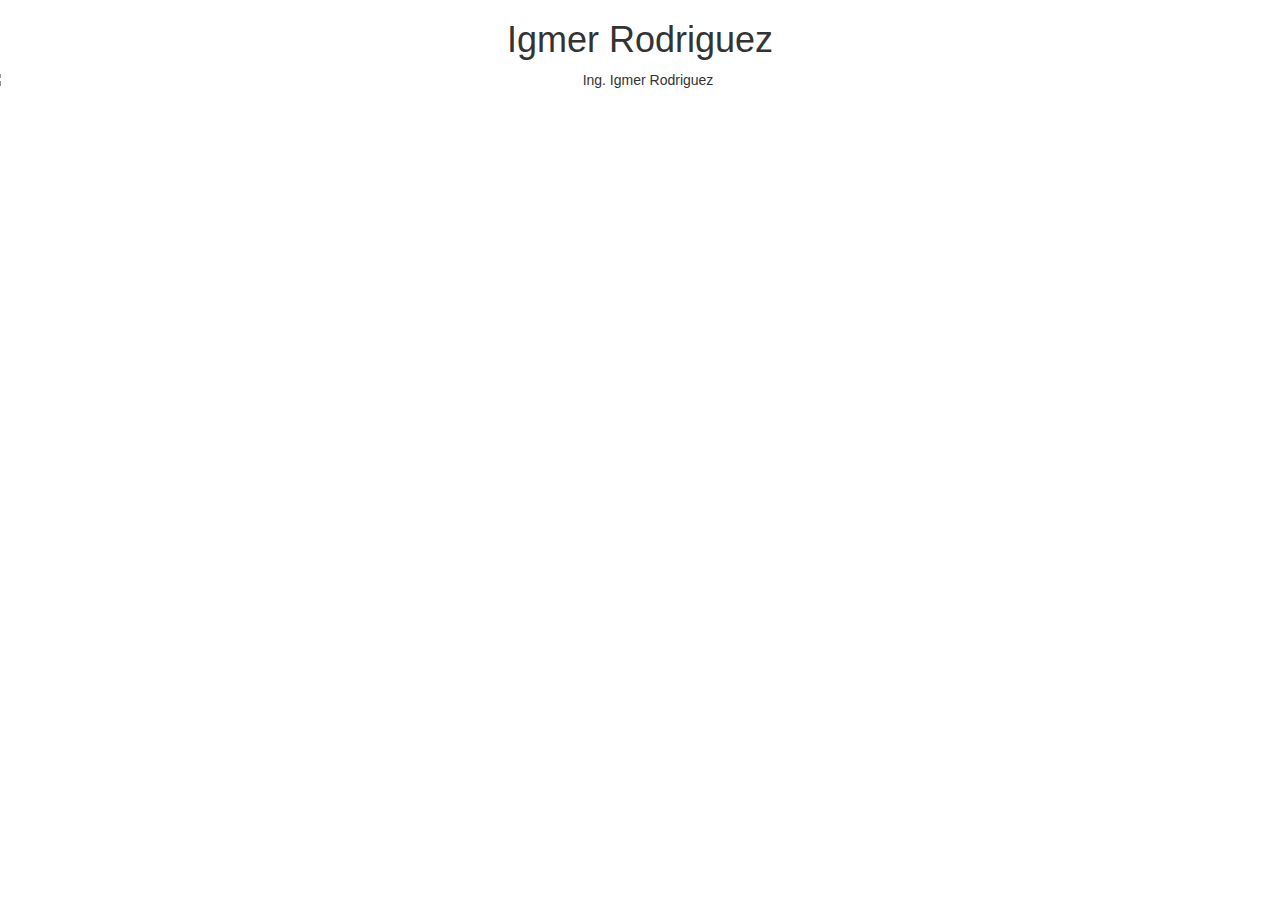
==== index.html @ 62645131 "primer commit pagina personal" ====
<!DOCTYPE html>
<html lang="en">
<head>
    <meta charset="UTF-8">
    <meta name="viewport" content="width=device-width, initial-scale=1.0">
    <meta http-equiv="X-UA-Compatible" content="ie=edge">
    <title>Igmer Rodriguez</title>
    <!-- Latest compiled and minified CSS -->
<link rel="stylesheet" href="https://maxcdn.bootstrapcdn.com/bootstrap/3.3.7/css/bootstrap.min.css" integrity="sha384-BVYiiSIFeK1dGmJRAkycuHAHRg32OmUcww7on3RYdg4Va+PmSTsz/K68vbdEjh4u" crossorigin="anonymous">

<!-- Optional theme -->
<link rel="stylesheet" href="https://maxcdn.bootstrapcdn.com/bootstrap/3.3.7/css/bootstrap-theme.min.css" integrity="sha384-rHyoN1iRsVXV4nD0JutlnGaslCJuC7uwjduW9SVrLvRYooPp2bWYgmgJQIXwl/Sp" crossorigin="anonymous">
    </head>
<body>
    <div class="row" style="text-align: center;">
            <h1>Igmer Rodriguez</h1>
    </div>
    <div class="row" style="text-align: center;">
        <img src="./perfil.png" alt="Ing. Igmer Rodriguez" class="img-responsive">
    </div>
    
</body>
</html>
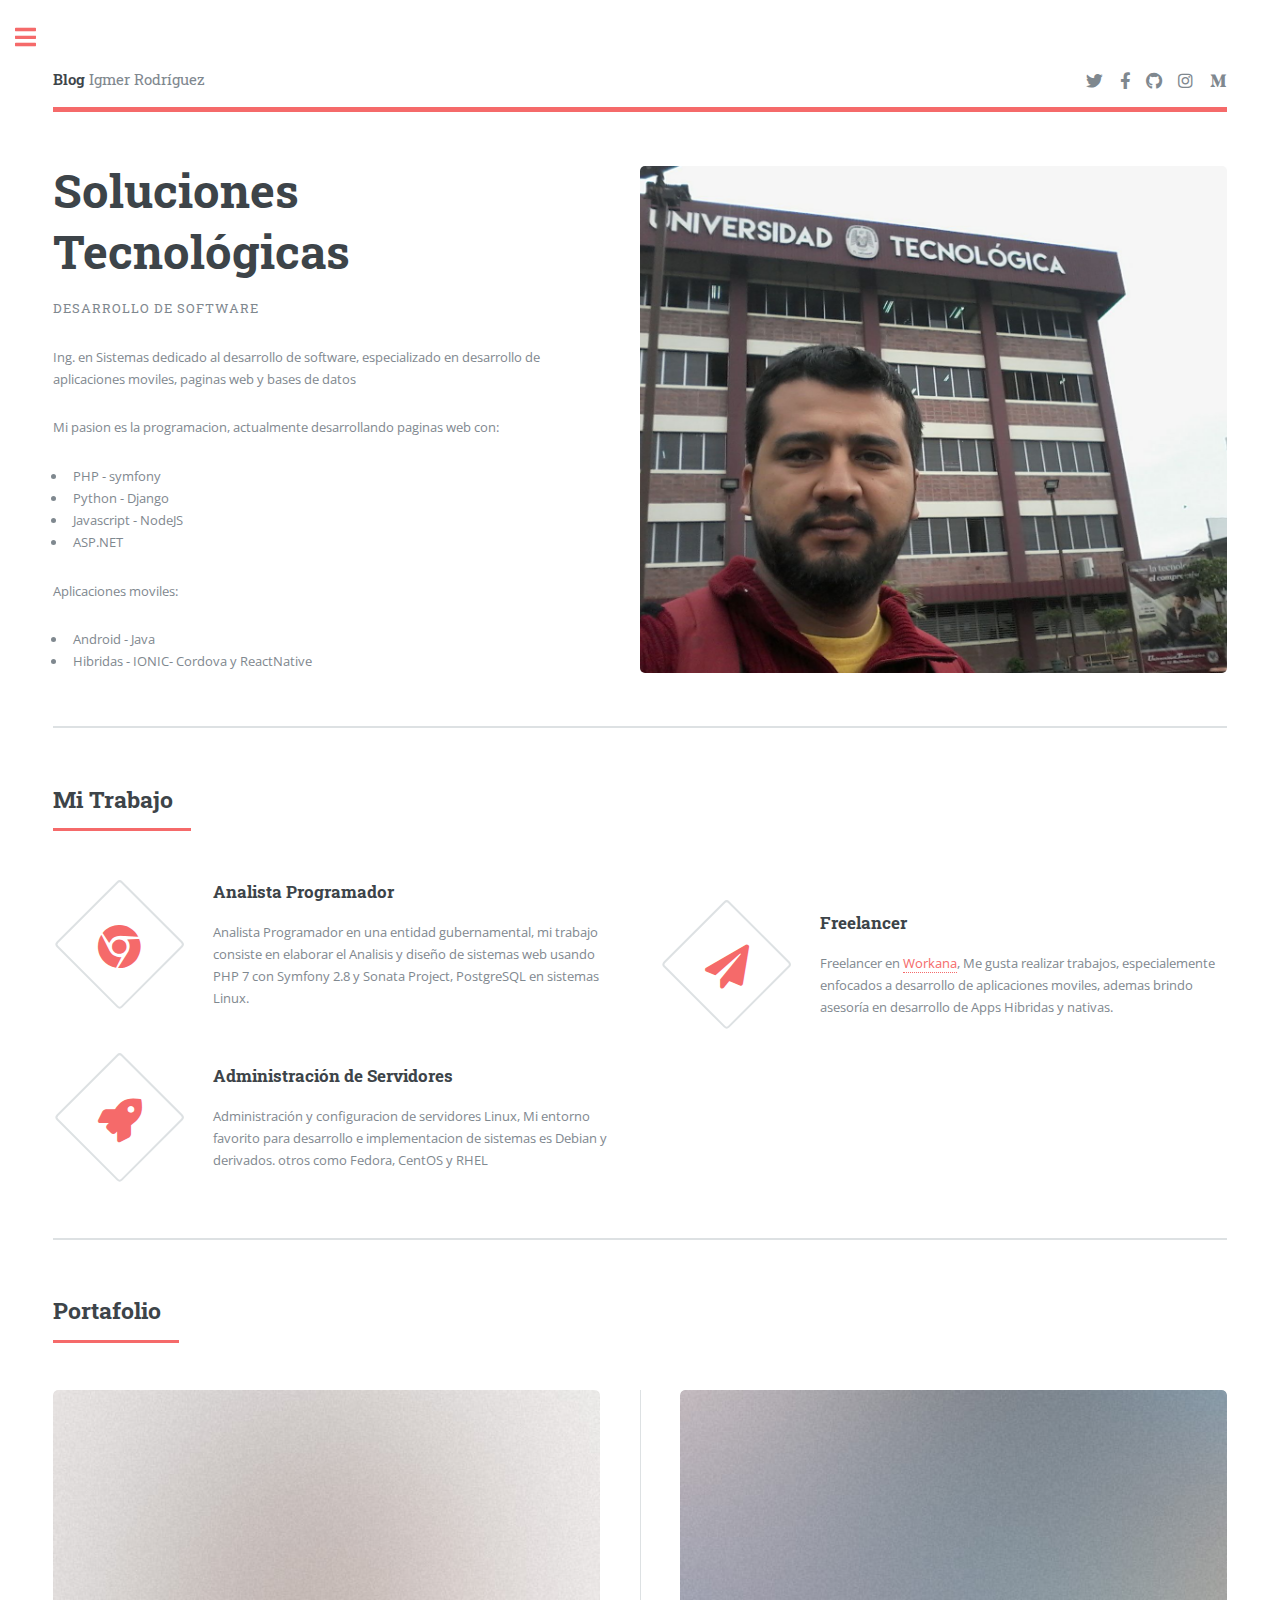
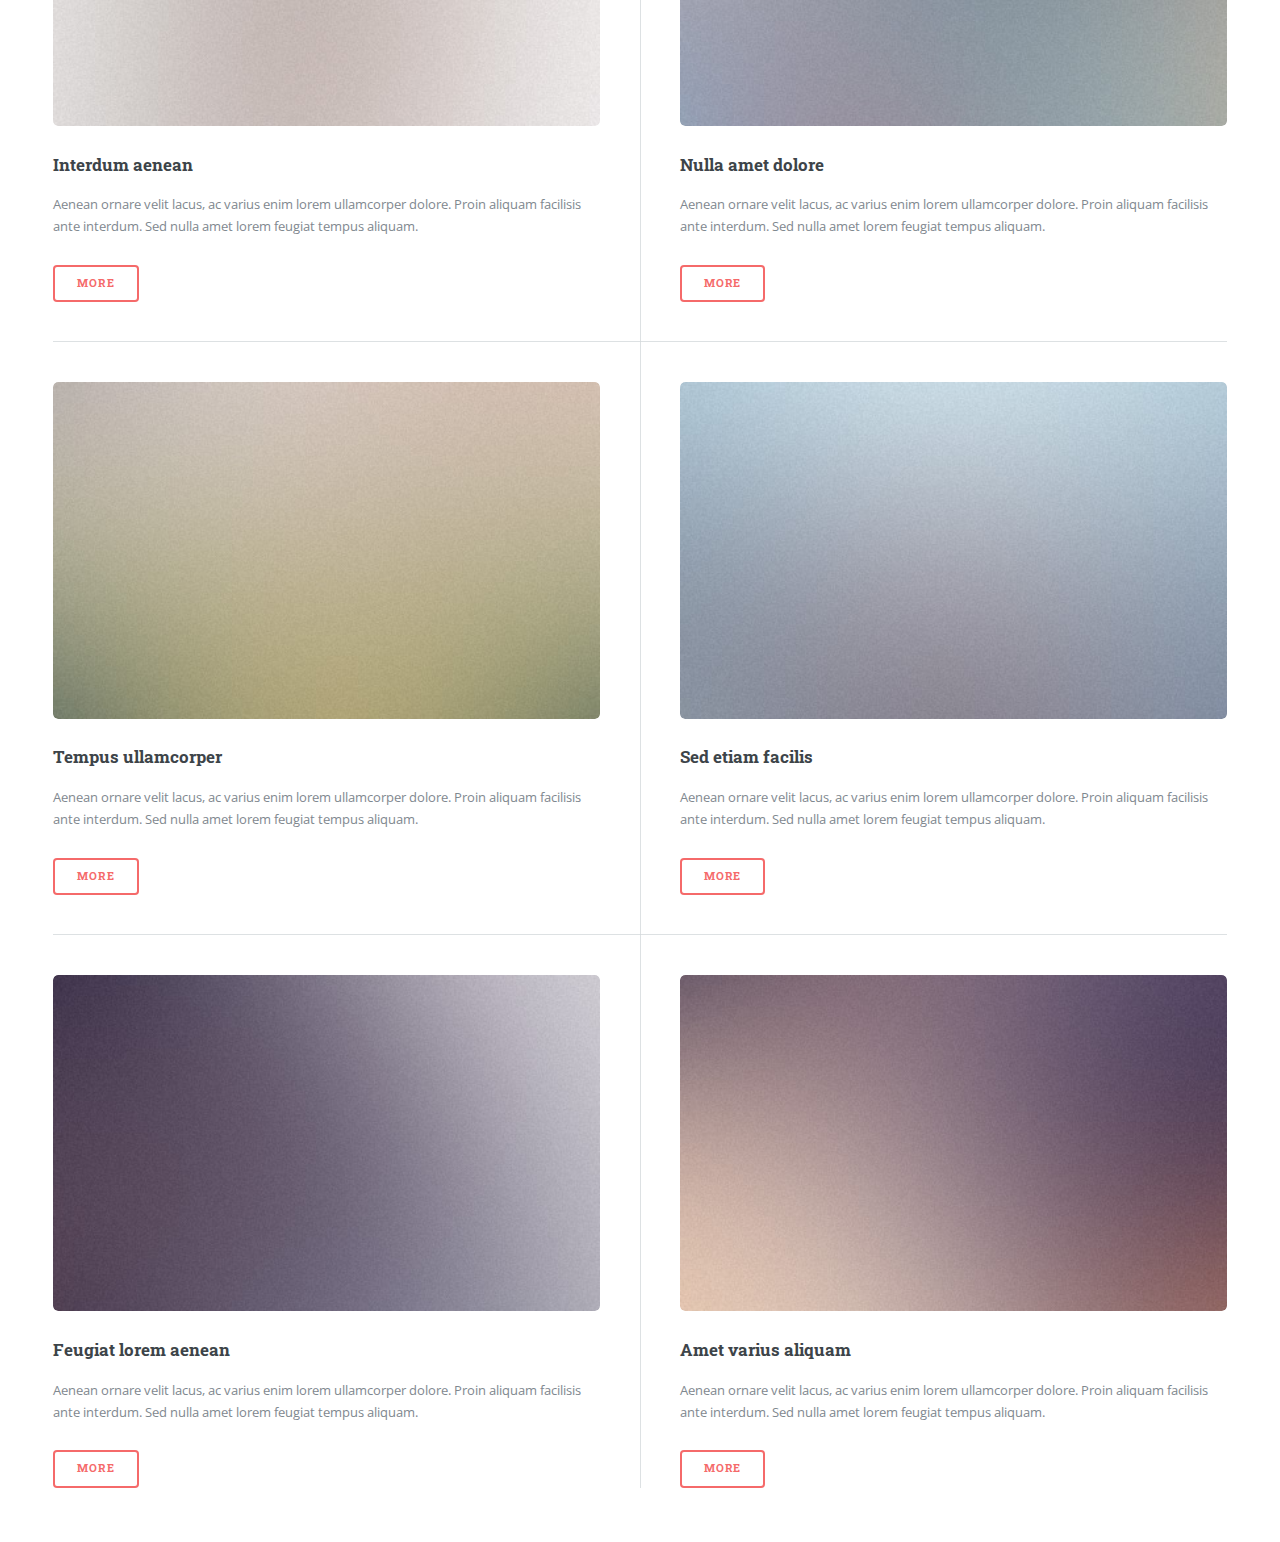
==== commit 76ce1f96: "se intrega plantilla" ====
--- a/index.html
+++ b/index.html
@@ -1,23 +1,259 @@
-<!DOCTYPE html>
-<html lang="en">
-<head>
-    <meta charset="UTF-8">
-    <meta name="viewport" content="width=device-width, initial-scale=1.0">
-    <meta http-equiv="X-UA-Compatible" content="ie=edge">
-    <title>Igmer Rodriguez</title>
-    <!-- Latest compiled and minified CSS -->
-<link rel="stylesheet" href="https://maxcdn.bootstrapcdn.com/bootstrap/3.3.7/css/bootstrap.min.css" integrity="sha384-BVYiiSIFeK1dGmJRAkycuHAHRg32OmUcww7on3RYdg4Va+PmSTsz/K68vbdEjh4u" crossorigin="anonymous">
-
-<!-- Optional theme -->
-<link rel="stylesheet" href="https://maxcdn.bootstrapcdn.com/bootstrap/3.3.7/css/bootstrap-theme.min.css" integrity="sha384-rHyoN1iRsVXV4nD0JutlnGaslCJuC7uwjduW9SVrLvRYooPp2bWYgmgJQIXwl/Sp" crossorigin="anonymous">
-    </head>
-<body>
-    <div class="row" style="text-align: center;">
-            <h1>Igmer Rodriguez</h1>
-    </div>
-    <div class="row" style="text-align: center;">
-        <img src="./perfil.png" alt="Ing. Igmer Rodriguez" class="img-responsive">
-    </div>
-    
-</body>
+<!DOCTYPE HTML>
+<!--
+	Editorial by HTML5 UP
+	html5up.net | @ajlkn
+	Free for personal and commercial use under the CCA 3.0 license (html5up.net/license)
+-->
+<html>
+	<head>
+		<title>Igmer Rodríguez</title>
+		<meta charset="utf-8" />
+		<meta name="viewport" content="width=device-width, initial-scale=1, user-scalable=no" />
+		<link rel="stylesheet" href="assets/css/main.css" />
+	</head>
+	<body class="is-preload">
+
+		<!-- Wrapper -->
+			<div id="wrapper">
+
+				<!-- Main -->
+					<div id="main">
+						<div class="inner">
+
+							<!-- Header -->
+								<header id="header">
+									<a href="index.html" class="logo"><strong>Blog</strong> Igmer Rodríguez</a>
+									<ul class="icons">
+										<li><a href="https://twitter.com/Igmerdz" class="icon brands fa-twitter"><span class="label">Twitter</span></a></li>
+										<li><a href="https://www.facebook.com/IgmerRodriguez" class="icon brands fa-facebook-f"><span class="label">Facebook</span></a></li>
+										<li><a href="https://github.com/igmer" class="icon brands fa-github"><span class="label">GitHub</span></a></li>
+										<li><a href="https://www.instagram.com/igmerdz/" class="icon brands fa-instagram"><span class="label">Instagram</span></a></li>
+										<li><a href="#" class="icon brands fa-medium-m"><span class="label">Medium</span></a></li>
+									</ul>
+								</header>
+
+							<!-- Banner -->
+								<section id="banner">
+									<div class="content">
+										<header>
+											<h1>Soluciones <br />
+											Tecnológicas</h1>
+											<p>Desarrollo de Software</p>
+										</header>
+										<p>Ing. en Sistemas dedicado al desarrollo de software, especializado en desarrollo de aplicaciones moviles, paginas web y bases de datos</p>
+										<p>	Mi pasion es la programacion, actualmente desarrollando paginas web con:
+											<ul>
+												<li>PHP - symfony</li>
+												<li>Python - Django</li>
+												<li>Javascript - NodeJS</li>
+												<li>ASP.NET</li>
+											</ul> </p>
+										<p>Aplicaciones moviles: 
+											<ul>
+												<li>
+														Android - Java
+												</li>
+												<li>Hibridas - IONIC- Cordova y ReactNative</li>
+											</ul></p>
+										<!-- <ul class="actions">
+											<li><a href="#" class="button big">Learn More</a></li>
+										</ul> -->
+									</div>
+									<span class="image object">
+										<img src="images/perfil.png" alt="" />
+									</span>
+								</section>
+
+							<!-- Section -->
+								<section>
+									<header class="major">
+										<h2>Mi Trabajo</h2>
+									</header>
+									<div class="features">
+										<article>
+											<span class="icon brands fa-chrome"></span>
+											<div class="content">
+												<h3>Analista Programador</h3>
+												<p>Analista Programador en una entidad gubernamental, mi trabajo consiste en elaborar el Analisis y diseño de sistemas web usando PHP 7 con Symfony 2.8 y Sonata Project, PostgreSQL en sistemas Linux.</p>
+											</div>
+										</article>
+										<article>
+											<span class="icon solid fa-paper-plane"></span>
+											<div class="content">
+												<h3>Freelancer</h3>
+												<p>Freelancer en <a href="https://www.workana.com/freelancer/78d7a0b74d5ab71cbc68ccbf6c3dd04f?ref=user_dropdown">Workana</a>, Me gusta realizar trabajos,  especialemente enfocados a desarrollo de aplicaciones moviles, ademas brindo asesoría en desarrollo de Apps Hibridas y nativas. </p>
+											</div>
+										</article>
+										<article>
+											<span class="icon solid fa-rocket"></span>
+											<div class="content">
+												<h3>Administración de Servidores</h3>
+												<p>Administración y configuracion de servidores Linux, Mi entorno favorito para desarrollo e implementacion de sistemas es Debian y derivados. otros como Fedora, CentOS y RHEL</p>
+											</div>
+										</article>
+										
+									</div>
+								</section>
+
+							<!-- Section -->
+								<section>
+									<header class="major">
+										<h2>Portafolio</h2>
+									</header>
+									<div class="posts">
+										<article>
+											<a href="#" class="image"><img src="images/pic01.jpg" alt="" /></a>
+											<h3>Interdum aenean</h3>
+											<p>Aenean ornare velit lacus, ac varius enim lorem ullamcorper dolore. Proin aliquam facilisis ante interdum. Sed nulla amet lorem feugiat tempus aliquam.</p>
+											<ul class="actions">
+												<li><a href="#" class="button">More</a></li>
+											</ul>
+										</article>
+										<article>
+											<a href="#" class="image"><img src="images/pic02.jpg" alt="" /></a>
+											<h3>Nulla amet dolore</h3>
+											<p>Aenean ornare velit lacus, ac varius enim lorem ullamcorper dolore. Proin aliquam facilisis ante interdum. Sed nulla amet lorem feugiat tempus aliquam.</p>
+											<ul class="actions">
+												<li><a href="#" class="button">More</a></li>
+											</ul>
+										</article>
+										<article>
+											<a href="#" class="image"><img src="images/pic03.jpg" alt="" /></a>
+											<h3>Tempus ullamcorper</h3>
+											<p>Aenean ornare velit lacus, ac varius enim lorem ullamcorper dolore. Proin aliquam facilisis ante interdum. Sed nulla amet lorem feugiat tempus aliquam.</p>
+											<ul class="actions">
+												<li><a href="#" class="button">More</a></li>
+											</ul>
+										</article>
+										<article>
+											<a href="#" class="image"><img src="images/pic04.jpg" alt="" /></a>
+											<h3>Sed etiam facilis</h3>
+											<p>Aenean ornare velit lacus, ac varius enim lorem ullamcorper dolore. Proin aliquam facilisis ante interdum. Sed nulla amet lorem feugiat tempus aliquam.</p>
+											<ul class="actions">
+												<li><a href="#" class="button">More</a></li>
+											</ul>
+										</article>
+										<article>
+											<a href="#" class="image"><img src="images/pic05.jpg" alt="" /></a>
+											<h3>Feugiat lorem aenean</h3>
+											<p>Aenean ornare velit lacus, ac varius enim lorem ullamcorper dolore. Proin aliquam facilisis ante interdum. Sed nulla amet lorem feugiat tempus aliquam.</p>
+											<ul class="actions">
+												<li><a href="#" class="button">More</a></li>
+											</ul>
+										</article>
+										<article>
+											<a href="#" class="image"><img src="images/pic06.jpg" alt="" /></a>
+											<h3>Amet varius aliquam</h3>
+											<p>Aenean ornare velit lacus, ac varius enim lorem ullamcorper dolore. Proin aliquam facilisis ante interdum. Sed nulla amet lorem feugiat tempus aliquam.</p>
+											<ul class="actions">
+												<li><a href="#" class="button">More</a></li>
+											</ul>
+										</article>
+									</div>
+								</section>
+
+						</div>
+					</div>
+
+				<!-- Sidebar -->
+					<div id="sidebar">
+						<div class="inner">
+
+							<!-- Search -->
+								<section id="search" class="alt">
+									<form method="post" action="#">
+										<input type="text" name="query" id="query" placeholder="Search" />
+									</form>
+								</section>
+
+							<!-- Menu -->
+								<nav id="menu">
+									<header class="major">
+										<h2>Menu</h2>
+									</header>
+									<ul>
+										<li><a href="index.html">Home</a></li>
+										<li><a href="generic.html">Utilidades</a></li>
+										<li><a href="elements.html">Mi Historia</a></li>
+										<!-- <li>
+											<span class="opener">Submenu</span>
+											<ul>
+												<li><a href="#">Lorem Dolor</a></li>
+												<li><a href="#">Ipsum Adipiscing</a></li>
+												<li><a href="#">Tempus Magna</a></li>
+												<li><a href="#">Feugiat Veroeros</a></li>
+											</ul>
+										</li>
+										<li><a href="#">Etiam Dolore</a></li>
+										<li><a href="#">Adipiscing</a></li>
+										<li>
+											<span class="opener">Another Submenu</span>
+											<ul>
+												<li><a href="#">Lorem Dolor</a></li>
+												<li><a href="#">Ipsum Adipiscing</a></li>
+												<li><a href="#">Tempus Magna</a></li>
+												<li><a href="#">Feugiat Veroeros</a></li>
+											</ul>
+										</li>
+										<li><a href="#">Maximus Erat</a></li>
+										<li><a href="#">Sapien Mauris</a></li>
+										<li><a href="#">Amet Lacinia</a></li> -->
+									</ul>
+								</nav>
+
+							<!-- Section -->
+								<section>
+									<header class="major">
+										<h2>Ante interdum</h2>
+									</header>
+									<div class="mini-posts">
+										<article>
+											<a href="#" class="image"><img src="images/pic07.jpg" alt="" /></a>
+											<p>Aenean ornare velit lacus, ac varius enim lorem ullamcorper dolore aliquam.</p>
+										</article>
+										<article>
+											<a href="#" class="image"><img src="images/pic08.jpg" alt="" /></a>
+											<p>Aenean ornare velit lacus, ac varius enim lorem ullamcorper dolore aliquam.</p>
+										</article>
+										<article>
+											<a href="#" class="image"><img src="images/pic09.jpg" alt="" /></a>
+											<p>Aenean ornare velit lacus, ac varius enim lorem ullamcorper dolore aliquam.</p>
+										</article>
+									</div>
+									<ul class="actions">
+										<li><a href="#" class="button">More</a></li>
+									</ul>
+								</section>
+
+							<!-- Section -->
+								<section>
+									<header class="major">
+										<h2>Contáctame</h2>
+									</header>
+									<p>Si quieres asesoría en análisis, diseño o implementación sistemas puedes escribirme y con gusto hablamos.</p>
+									<ul class="contact">
+										<li class="icon solid fa-envelope"><a href="#">igmerdz@gmail.com</a></li>
+										<li class="icon solid fa-phone" ><a href="tel:+503-77476504">+503-77476504</a></li>
+										<li class="icon solid fa-home">San Salvador, El Salvador</li>
+									</ul>
+								</section>
+
+							<!-- Footer -->
+								<footer id="footer">
+									<p class="copyright">&copy;  All rights reserved.</p>
+								</footer>
+
+						</div>
+					</div>
+
+			</div>
+
+		<!-- Scripts -->
+			<script src="assets/js/jquery.min.js"></script>
+			<script src="assets/js/browser.min.js"></script>
+			<script src="assets/js/breakpoints.min.js"></script>
+			<script src="assets/js/util.js"></script>
+			<script src="assets/js/main.js"></script>
+
+	</body>
 </html>--- a/assets/css/main.css
+++ b/assets/css/main.css
@@ -0,0 +1,3606 @@
+@import url(fontawesome-all.min.css);
+@import url("https://fonts.googleapis.com/css?family=Open+Sans:400,600,400italic,600italic|Roboto+Slab:400,700");
+
+/*
+	Editorial by HTML5 UP
+	html5up.net | @ajlkn
+	Free for personal and commercial use under the CCA 3.0 license (html5up.net/license)
+*/
+
+html, body, div, span, applet, object,
+iframe, h1, h2, h3, h4, h5, h6, p, blockquote,
+pre, a, abbr, acronym, address, big, cite,
+code, del, dfn, em, img, ins, kbd, q, s, samp,
+small, strike, strong, sub, sup, tt, var, b,
+u, i, center, dl, dt, dd, ol, ul, li, fieldset,
+form, label, legend, table, caption, tbody,
+tfoot, thead, tr, th, td, article, aside,
+canvas, details, embed, figure, figcaption,
+footer, header, hgroup, menu, nav, output, ruby,
+section, summary, time, mark, audio, video {
+	margin: 0;
+	padding: 0;
+	border: 0;
+	font-size: 100%;
+	font: inherit;
+	vertical-align: baseline;}
+
+article, aside, details, figcaption, figure,
+footer, header, hgroup, menu, nav, section {
+	display: block;}
+
+body {
+	line-height: 1;
+}
+
+ol, ul {
+	list-style: none;
+}
+
+blockquote, q {
+	quotes: none;
+}
+
+	blockquote:before, blockquote:after, q:before, q:after {
+		content: '';
+		content: none;
+	}
+
+table {
+	border-collapse: collapse;
+	border-spacing: 0;
+}
+
+body {
+	-webkit-text-size-adjust: none;
+}
+
+mark {
+	background-color: transparent;
+	color: inherit;
+}
+
+input::-moz-focus-inner {
+	border: 0;
+	padding: 0;
+}
+
+input, select, textarea {
+	-moz-appearance: none;
+	-webkit-appearance: none;
+	-ms-appearance: none;
+	appearance: none;
+}
+
+/* Basic */
+
+	@-ms-viewport {
+		width: device-width;
+	}
+
+	body {
+		-ms-overflow-style: scrollbar;
+	}
+
+	@media screen and (max-width: 480px) {
+
+		html, body {
+			min-width: 320px;
+		}
+
+	}
+
+	html {
+		box-sizing: border-box;
+	}
+
+	*, *:before, *:after {
+		box-sizing: inherit;
+	}
+
+	body {
+		background: #ffffff;
+	}
+
+		body.is-preload *, body.is-preload *:before, body.is-preload *:after, body.is-resizing *, body.is-resizing *:before, body.is-resizing *:after {
+			-moz-animation: none !important;
+			-webkit-animation: none !important;
+			-ms-animation: none !important;
+			animation: none !important;
+			-moz-transition: none !important;
+			-webkit-transition: none !important;
+			-ms-transition: none !important;
+			transition: none !important;
+		}
+
+/* Type */
+
+	body, input, select, textarea {
+		color: #7f888f;
+		font-family: "Open Sans", sans-serif;
+		font-size: 13pt;
+		font-weight: 400;
+		line-height: 1.65;
+	}
+
+		@media screen and (max-width: 1680px) {
+
+			body, input, select, textarea {
+				font-size: 11pt;
+			}
+
+		}
+
+		@media screen and (max-width: 1280px) {
+
+			body, input, select, textarea {
+				font-size: 10pt;
+			}
+
+		}
+
+		@media screen and (max-width: 360px) {
+
+			body, input, select, textarea {
+				font-size: 9pt;
+			}
+
+		}
+
+	a {
+		-moz-transition: color 0.2s ease-in-out, border-bottom-color 0.2s ease-in-out;
+		-webkit-transition: color 0.2s ease-in-out, border-bottom-color 0.2s ease-in-out;
+		-ms-transition: color 0.2s ease-in-out, border-bottom-color 0.2s ease-in-out;
+		transition: color 0.2s ease-in-out, border-bottom-color 0.2s ease-in-out;
+		border-bottom: dotted 1px;
+		color: #f56a6a;
+		text-decoration: none;
+	}
+
+		a:hover {
+			border-bottom-color: #f56a6a;
+			color: #f56a6a !important;
+		}
+
+			a:hover strong {
+				color: inherit;
+			}
+
+	strong, b {
+		color: #3d4449;
+		font-weight: 600;
+	}
+
+	em, i {
+		font-style: italic;
+	}
+
+	p {
+		margin: 0 0 2em 0;
+	}
+
+	h1, h2, h3, h4, h5, h6 {
+		color: #3d4449;
+		font-family: "Roboto Slab", serif;
+		font-weight: 700;
+		line-height: 1.5;
+		margin: 0 0 1em 0;
+	}
+
+		h1 a, h2 a, h3 a, h4 a, h5 a, h6 a {
+			color: inherit;
+			text-decoration: none;
+			border-bottom: 0;
+		}
+
+	h1 {
+		font-size: 4em;
+		margin: 0 0 0.5em 0;
+		line-height: 1.3;
+	}
+
+	h2 {
+		font-size: 1.75em;
+	}
+
+	h3 {
+		font-size: 1.25em;
+	}
+
+	h4 {
+		font-size: 1.1em;
+	}
+
+	h5 {
+		font-size: 0.9em;
+	}
+
+	h6 {
+		font-size: 0.7em;
+	}
+
+	@media screen and (max-width: 1680px) {
+
+		h1 {
+			font-size: 3.5em;
+		}
+
+	}
+
+	@media screen and (max-width: 980px) {
+
+		h1 {
+			font-size: 3.25em;
+		}
+
+	}
+
+	@media screen and (max-width: 736px) {
+
+		h1 {
+			font-size: 2em;
+			line-height: 1.4;
+		}
+
+		h2 {
+			font-size: 1.5em;
+		}
+
+	}
+
+	sub {
+		font-size: 0.8em;
+		position: relative;
+		top: 0.5em;
+	}
+
+	sup {
+		font-size: 0.8em;
+		position: relative;
+		top: -0.5em;
+	}
+
+	blockquote {
+		border-left: solid 3px rgba(210, 215, 217, 0.75);
+		font-style: italic;
+		margin: 0 0 2em 0;
+		padding: 0.5em 0 0.5em 2em;
+	}
+
+	code {
+		background: rgba(230, 235, 237, 0.25);
+		border-radius: 0.375em;
+		border: solid 1px rgba(210, 215, 217, 0.75);
+		font-family: "Courier New", monospace;
+		font-size: 0.9em;
+		margin: 0 0.25em;
+		padding: 0.25em 0.65em;
+	}
+
+	pre {
+		-webkit-overflow-scrolling: touch;
+		font-family: "Courier New", monospace;
+		font-size: 0.9em;
+		margin: 0 0 2em 0;
+	}
+
+		pre code {
+			display: block;
+			line-height: 1.75;
+			padding: 1em 1.5em;
+			overflow-x: auto;
+		}
+
+	hr {
+		border: 0;
+		border-bottom: solid 1px rgba(210, 215, 217, 0.75);
+		margin: 2em 0;
+	}
+
+		hr.major {
+			margin: 3em 0;
+		}
+
+	.align-left {
+		text-align: left;
+	}
+
+	.align-center {
+		text-align: center;
+	}
+
+	.align-right {
+		text-align: right;
+	}
+
+/* Row */
+
+	.row {
+		display: flex;
+		flex-wrap: wrap;
+		box-sizing: border-box;
+		align-items: stretch;
+	}
+
+		.row > * {
+			box-sizing: border-box;
+		}
+
+		.row.gtr-uniform > * > :last-child {
+			margin-bottom: 0;
+		}
+
+		.row.aln-left {
+			justify-content: flex-start;
+		}
+
+		.row.aln-center {
+			justify-content: center;
+		}
+
+		.row.aln-right {
+			justify-content: flex-end;
+		}
+
+		.row.aln-top {
+			align-items: flex-start;
+		}
+
+		.row.aln-middle {
+			align-items: center;
+		}
+
+		.row.aln-bottom {
+			align-items: flex-end;
+		}
+
+		.row > .imp {
+			order: -1;
+		}
+
+		.row > .col-1 {
+			width: 8.33333%;
+		}
+
+		.row > .off-1 {
+			margin-left: 8.33333%;
+		}
+
+		.row > .col-2 {
+			width: 16.66667%;
+		}
+
+		.row > .off-2 {
+			margin-left: 16.66667%;
+		}
+
+		.row > .col-3 {
+			width: 25%;
+		}
+
+		.row > .off-3 {
+			margin-left: 25%;
+		}
+
+		.row > .col-4 {
+			width: 33.33333%;
+		}
+
+		.row > .off-4 {
+			margin-left: 33.33333%;
+		}
+
+		.row > .col-5 {
+			width: 41.66667%;
+		}
+
+		.row > .off-5 {
+			margin-left: 41.66667%;
+		}
+
+		.row > .col-6 {
+			width: 50%;
+		}
+
+		.row > .off-6 {
+			margin-left: 50%;
+		}
+
+		.row > .col-7 {
+			width: 58.33333%;
+		}
+
+		.row > .off-7 {
+			margin-left: 58.33333%;
+		}
+
+		.row > .col-8 {
+			width: 66.66667%;
+		}
+
+		.row > .off-8 {
+			margin-left: 66.66667%;
+		}
+
+		.row > .col-9 {
+			width: 75%;
+		}
+
+		.row > .off-9 {
+			margin-left: 75%;
+		}
+
+		.row > .col-10 {
+			width: 83.33333%;
+		}
+
+		.row > .off-10 {
+			margin-left: 83.33333%;
+		}
+
+		.row > .col-11 {
+			width: 91.66667%;
+		}
+
+		.row > .off-11 {
+			margin-left: 91.66667%;
+		}
+
+		.row > .col-12 {
+			width: 100%;
+		}
+
+		.row > .off-12 {
+			margin-left: 100%;
+		}
+
+		.row.gtr-0 {
+			margin-top: 0;
+			margin-left: 0em;
+		}
+
+			.row.gtr-0 > * {
+				padding: 0 0 0 0em;
+			}
+
+			.row.gtr-0.gtr-uniform {
+				margin-top: 0em;
+			}
+
+				.row.gtr-0.gtr-uniform > * {
+					padding-top: 0em;
+				}
+
+		.row.gtr-25 {
+			margin-top: 0;
+			margin-left: -0.375em;
+		}
+
+			.row.gtr-25 > * {
+				padding: 0 0 0 0.375em;
+			}
+
+			.row.gtr-25.gtr-uniform {
+				margin-top: -0.375em;
+			}
+
+				.row.gtr-25.gtr-uniform > * {
+					padding-top: 0.375em;
+				}
+
+		.row.gtr-50 {
+			margin-top: 0;
+			margin-left: -0.75em;
+		}
+
+			.row.gtr-50 > * {
+				padding: 0 0 0 0.75em;
+			}
+
+			.row.gtr-50.gtr-uniform {
+				margin-top: -0.75em;
+			}
+
+				.row.gtr-50.gtr-uniform > * {
+					padding-top: 0.75em;
+				}
+
+		.row {
+			margin-top: 0;
+			margin-left: -1.5em;
+		}
+
+			.row > * {
+				padding: 0 0 0 1.5em;
+			}
+
+			.row.gtr-uniform {
+				margin-top: -1.5em;
+			}
+
+				.row.gtr-uniform > * {
+					padding-top: 1.5em;
+				}
+
+		.row.gtr-150 {
+			margin-top: 0;
+			margin-left: -2.25em;
+		}
+
+			.row.gtr-150 > * {
+				padding: 0 0 0 2.25em;
+			}
+
+			.row.gtr-150.gtr-uniform {
+				margin-top: -2.25em;
+			}
+
+				.row.gtr-150.gtr-uniform > * {
+					padding-top: 2.25em;
+				}
+
+		.row.gtr-200 {
+			margin-top: 0;
+			margin-left: -3em;
+		}
+
+			.row.gtr-200 > * {
+				padding: 0 0 0 3em;
+			}
+
+			.row.gtr-200.gtr-uniform {
+				margin-top: -3em;
+			}
+
+				.row.gtr-200.gtr-uniform > * {
+					padding-top: 3em;
+				}
+
+		@media screen and (max-width: 1680px) {
+
+			.row {
+				display: flex;
+				flex-wrap: wrap;
+				box-sizing: border-box;
+				align-items: stretch;
+			}
+
+				.row > * {
+					box-sizing: border-box;
+				}
+
+				.row.gtr-uniform > * > :last-child {
+					margin-bottom: 0;
+				}
+
+				.row.aln-left {
+					justify-content: flex-start;
+				}
+
+				.row.aln-center {
+					justify-content: center;
+				}
+
+				.row.aln-right {
+					justify-content: flex-end;
+				}
+
+				.row.aln-top {
+					align-items: flex-start;
+				}
+
+				.row.aln-middle {
+					align-items: center;
+				}
+
+				.row.aln-bottom {
+					align-items: flex-end;
+				}
+
+				.row > .imp-xlarge {
+					order: -1;
+				}
+
+				.row > .col-1-xlarge {
+					width: 8.33333%;
+				}
+
+				.row > .off-1-xlarge {
+					margin-left: 8.33333%;
+				}
+
+				.row > .col-2-xlarge {
+					width: 16.66667%;
+				}
+
+				.row > .off-2-xlarge {
+					margin-left: 16.66667%;
+				}
+
+				.row > .col-3-xlarge {
+					width: 25%;
+				}
+
+				.row > .off-3-xlarge {
+					margin-left: 25%;
+				}
+
+				.row > .col-4-xlarge {
+					width: 33.33333%;
+				}
+
+				.row > .off-4-xlarge {
+					margin-left: 33.33333%;
+				}
+
+				.row > .col-5-xlarge {
+					width: 41.66667%;
+				}
+
+				.row > .off-5-xlarge {
+					margin-left: 41.66667%;
+				}
+
+				.row > .col-6-xlarge {
+					width: 50%;
+				}
+
+				.row > .off-6-xlarge {
+					margin-left: 50%;
+				}
+
+				.row > .col-7-xlarge {
+					width: 58.33333%;
+				}
+
+				.row > .off-7-xlarge {
+					margin-left: 58.33333%;
+				}
+
+				.row > .col-8-xlarge {
+					width: 66.66667%;
+				}
+
+				.row > .off-8-xlarge {
+					margin-left: 66.66667%;
+				}
+
+				.row > .col-9-xlarge {
+					width: 75%;
+				}
+
+				.row > .off-9-xlarge {
+					margin-left: 75%;
+				}
+
+				.row > .col-10-xlarge {
+					width: 83.33333%;
+				}
+
+				.row > .off-10-xlarge {
+					margin-left: 83.33333%;
+				}
+
+				.row > .col-11-xlarge {
+					width: 91.66667%;
+				}
+
+				.row > .off-11-xlarge {
+					margin-left: 91.66667%;
+				}
+
+				.row > .col-12-xlarge {
+					width: 100%;
+				}
+
+				.row > .off-12-xlarge {
+					margin-left: 100%;
+				}
+
+				.row.gtr-0 {
+					margin-top: 0;
+					margin-left: 0em;
+				}
+
+					.row.gtr-0 > * {
+						padding: 0 0 0 0em;
+					}
+
+					.row.gtr-0.gtr-uniform {
+						margin-top: 0em;
+					}
+
+						.row.gtr-0.gtr-uniform > * {
+							padding-top: 0em;
+						}
+
+				.row.gtr-25 {
+					margin-top: 0;
+					margin-left: -0.375em;
+				}
+
+					.row.gtr-25 > * {
+						padding: 0 0 0 0.375em;
+					}
+
+					.row.gtr-25.gtr-uniform {
+						margin-top: -0.375em;
+					}
+
+						.row.gtr-25.gtr-uniform > * {
+							padding-top: 0.375em;
+						}
+
+				.row.gtr-50 {
+					margin-top: 0;
+					margin-left: -0.75em;
+				}
+
+					.row.gtr-50 > * {
+						padding: 0 0 0 0.75em;
+					}
+
+					.row.gtr-50.gtr-uniform {
+						margin-top: -0.75em;
+					}
+
+						.row.gtr-50.gtr-uniform > * {
+							padding-top: 0.75em;
+						}
+
+				.row {
+					margin-top: 0;
+					margin-left: -1.5em;
+				}
+
+					.row > * {
+						padding: 0 0 0 1.5em;
+					}
+
+					.row.gtr-uniform {
+						margin-top: -1.5em;
+					}
+
+						.row.gtr-uniform > * {
+							padding-top: 1.5em;
+						}
+
+				.row.gtr-150 {
+					margin-top: 0;
+					margin-left: -2.25em;
+				}
+
+					.row.gtr-150 > * {
+						padding: 0 0 0 2.25em;
+					}
+
+					.row.gtr-150.gtr-uniform {
+						margin-top: -2.25em;
+					}
+
+						.row.gtr-150.gtr-uniform > * {
+							padding-top: 2.25em;
+						}
+
+				.row.gtr-200 {
+					margin-top: 0;
+					margin-left: -3em;
+				}
+
+					.row.gtr-200 > * {
+						padding: 0 0 0 3em;
+					}
+
+					.row.gtr-200.gtr-uniform {
+						margin-top: -3em;
+					}
+
+						.row.gtr-200.gtr-uniform > * {
+							padding-top: 3em;
+						}
+
+		}
+
+		@media screen and (max-width: 1280px) {
+
+			.row {
+				display: flex;
+				flex-wrap: wrap;
+				box-sizing: border-box;
+				align-items: stretch;
+			}
+
+				.row > * {
+					box-sizing: border-box;
+				}
+
+				.row.gtr-uniform > * > :last-child {
+					margin-bottom: 0;
+				}
+
+				.row.aln-left {
+					justify-content: flex-start;
+				}
+
+				.row.aln-center {
+					justify-content: center;
+				}
+
+				.row.aln-right {
+					justify-content: flex-end;
+				}
+
+				.row.aln-top {
+					align-items: flex-start;
+				}
+
+				.row.aln-middle {
+					align-items: center;
+				}
+
+				.row.aln-bottom {
+					align-items: flex-end;
+				}
+
+				.row > .imp-large {
+					order: -1;
+				}
+
+				.row > .col-1-large {
+					width: 8.33333%;
+				}
+
+				.row > .off-1-large {
+					margin-left: 8.33333%;
+				}
+
+				.row > .col-2-large {
+					width: 16.66667%;
+				}
+
+				.row > .off-2-large {
+					margin-left: 16.66667%;
+				}
+
+				.row > .col-3-large {
+					width: 25%;
+				}
+
+				.row > .off-3-large {
+					margin-left: 25%;
+				}
+
+				.row > .col-4-large {
+					width: 33.33333%;
+				}
+
+				.row > .off-4-large {
+					margin-left: 33.33333%;
+				}
+
+				.row > .col-5-large {
+					width: 41.66667%;
+				}
+
+				.row > .off-5-large {
+					margin-left: 41.66667%;
+				}
+
+				.row > .col-6-large {
+					width: 50%;
+				}
+
+				.row > .off-6-large {
+					margin-left: 50%;
+				}
+
+				.row > .col-7-large {
+					width: 58.33333%;
+				}
+
+				.row > .off-7-large {
+					margin-left: 58.33333%;
+				}
+
+				.row > .col-8-large {
+					width: 66.66667%;
+				}
+
+				.row > .off-8-large {
+					margin-left: 66.66667%;
+				}
+
+				.row > .col-9-large {
+					width: 75%;
+				}
+
+				.row > .off-9-large {
+					margin-left: 75%;
+				}
+
+				.row > .col-10-large {
+					width: 83.33333%;
+				}
+
+				.row > .off-10-large {
+					margin-left: 83.33333%;
+				}
+
+				.row > .col-11-large {
+					width: 91.66667%;
+				}
+
+				.row > .off-11-large {
+					margin-left: 91.66667%;
+				}
+
+				.row > .col-12-large {
+					width: 100%;
+				}
+
+				.row > .off-12-large {
+					margin-left: 100%;
+				}
+
+				.row.gtr-0 {
+					margin-top: 0;
+					margin-left: 0em;
+				}
+
+					.row.gtr-0 > * {
+						padding: 0 0 0 0em;
+					}
+
+					.row.gtr-0.gtr-uniform {
+						margin-top: 0em;
+					}
+
+						.row.gtr-0.gtr-uniform > * {
+							padding-top: 0em;
+						}
+
+				.row.gtr-25 {
+					margin-top: 0;
+					margin-left: -0.375em;
+				}
+
+					.row.gtr-25 > * {
+						padding: 0 0 0 0.375em;
+					}
+
+					.row.gtr-25.gtr-uniform {
+						margin-top: -0.375em;
+					}
+
+						.row.gtr-25.gtr-uniform > * {
+							padding-top: 0.375em;
+						}
+
+				.row.gtr-50 {
+					margin-top: 0;
+					margin-left: -0.75em;
+				}
+
+					.row.gtr-50 > * {
+						padding: 0 0 0 0.75em;
+					}
+
+					.row.gtr-50.gtr-uniform {
+						margin-top: -0.75em;
+					}
+
+						.row.gtr-50.gtr-uniform > * {
+							padding-top: 0.75em;
+						}
+
+				.row {
+					margin-top: 0;
+					margin-left: -1.5em;
+				}
+
+					.row > * {
+						padding: 0 0 0 1.5em;
+					}
+
+					.row.gtr-uniform {
+						margin-top: -1.5em;
+					}
+
+						.row.gtr-uniform > * {
+							padding-top: 1.5em;
+						}
+
+				.row.gtr-150 {
+					margin-top: 0;
+					margin-left: -2.25em;
+				}
+
+					.row.gtr-150 > * {
+						padding: 0 0 0 2.25em;
+					}
+
+					.row.gtr-150.gtr-uniform {
+						margin-top: -2.25em;
+					}
+
+						.row.gtr-150.gtr-uniform > * {
+							padding-top: 2.25em;
+						}
+
+				.row.gtr-200 {
+					margin-top: 0;
+					margin-left: -3em;
+				}
+
+					.row.gtr-200 > * {
+						padding: 0 0 0 3em;
+					}
+
+					.row.gtr-200.gtr-uniform {
+						margin-top: -3em;
+					}
+
+						.row.gtr-200.gtr-uniform > * {
+							padding-top: 3em;
+						}
+
+		}
+
+		@media screen and (max-width: 980px) {
+
+			.row {
+				display: flex;
+				flex-wrap: wrap;
+				box-sizing: border-box;
+				align-items: stretch;
+			}
+
+				.row > * {
+					box-sizing: border-box;
+				}
+
+				.row.gtr-uniform > * > :last-child {
+					margin-bottom: 0;
+				}
+
+				.row.aln-left {
+					justify-content: flex-start;
+				}
+
+				.row.aln-center {
+					justify-content: center;
+				}
+
+				.row.aln-right {
+					justify-content: flex-end;
+				}
+
+				.row.aln-top {
+					align-items: flex-start;
+				}
+
+				.row.aln-middle {
+					align-items: center;
+				}
+
+				.row.aln-bottom {
+					align-items: flex-end;
+				}
+
+				.row > .imp-medium {
+					order: -1;
+				}
+
+				.row > .col-1-medium {
+					width: 8.33333%;
+				}
+
+				.row > .off-1-medium {
+					margin-left: 8.33333%;
+				}
+
+				.row > .col-2-medium {
+					width: 16.66667%;
+				}
+
+				.row > .off-2-medium {
+					margin-left: 16.66667%;
+				}
+
+				.row > .col-3-medium {
+					width: 25%;
+				}
+
+				.row > .off-3-medium {
+					margin-left: 25%;
+				}
+
+				.row > .col-4-medium {
+					width: 33.33333%;
+				}
+
+				.row > .off-4-medium {
+					margin-left: 33.33333%;
+				}
+
+				.row > .col-5-medium {
+					width: 41.66667%;
+				}
+
+				.row > .off-5-medium {
+					margin-left: 41.66667%;
+				}
+
+				.row > .col-6-medium {
+					width: 50%;
+				}
+
+				.row > .off-6-medium {
+					margin-left: 50%;
+				}
+
+				.row > .col-7-medium {
+					width: 58.33333%;
+				}
+
+				.row > .off-7-medium {
+					margin-left: 58.33333%;
+				}
+
+				.row > .col-8-medium {
+					width: 66.66667%;
+				}
+
+				.row > .off-8-medium {
+					margin-left: 66.66667%;
+				}
+
+				.row > .col-9-medium {
+					width: 75%;
+				}
+
+				.row > .off-9-medium {
+					margin-left: 75%;
+				}
+
+				.row > .col-10-medium {
+					width: 83.33333%;
+				}
+
+				.row > .off-10-medium {
+					margin-left: 83.33333%;
+				}
+
+				.row > .col-11-medium {
+					width: 91.66667%;
+				}
+
+				.row > .off-11-medium {
+					margin-left: 91.66667%;
+				}
+
+				.row > .col-12-medium {
+					width: 100%;
+				}
+
+				.row > .off-12-medium {
+					margin-left: 100%;
+				}
+
+				.row.gtr-0 {
+					margin-top: 0;
+					margin-left: 0em;
+				}
+
+					.row.gtr-0 > * {
+						padding: 0 0 0 0em;
+					}
+
+					.row.gtr-0.gtr-uniform {
+						margin-top: 0em;
+					}
+
+						.row.gtr-0.gtr-uniform > * {
+							padding-top: 0em;
+						}
+
+				.row.gtr-25 {
+					margin-top: 0;
+					margin-left: -0.375em;
+				}
+
+					.row.gtr-25 > * {
+						padding: 0 0 0 0.375em;
+					}
+
+					.row.gtr-25.gtr-uniform {
+						margin-top: -0.375em;
+					}
+
+						.row.gtr-25.gtr-uniform > * {
+							padding-top: 0.375em;
+						}
+
+				.row.gtr-50 {
+					margin-top: 0;
+					margin-left: -0.75em;
+				}
+
+					.row.gtr-50 > * {
+						padding: 0 0 0 0.75em;
+					}
+
+					.row.gtr-50.gtr-uniform {
+						margin-top: -0.75em;
+					}
+
+						.row.gtr-50.gtr-uniform > * {
+							padding-top: 0.75em;
+						}
+
+				.row {
+					margin-top: 0;
+					margin-left: -1.5em;
+				}
+
+					.row > * {
+						padding: 0 0 0 1.5em;
+					}
+
+					.row.gtr-uniform {
+						margin-top: -1.5em;
+					}
+
+						.row.gtr-uniform > * {
+							padding-top: 1.5em;
+						}
+
+				.row.gtr-150 {
+					margin-top: 0;
+					margin-left: -2.25em;
+				}
+
+					.row.gtr-150 > * {
+						padding: 0 0 0 2.25em;
+					}
+
+					.row.gtr-150.gtr-uniform {
+						margin-top: -2.25em;
+					}
+
+						.row.gtr-150.gtr-uniform > * {
+							padding-top: 2.25em;
+						}
+
+				.row.gtr-200 {
+					margin-top: 0;
+					margin-left: -3em;
+				}
+
+					.row.gtr-200 > * {
+						padding: 0 0 0 3em;
+					}
+
+					.row.gtr-200.gtr-uniform {
+						margin-top: -3em;
+					}
+
+						.row.gtr-200.gtr-uniform > * {
+							padding-top: 3em;
+						}
+
+		}
+
+		@media screen and (max-width: 736px) {
+
+			.row {
+				display: flex;
+				flex-wrap: wrap;
+				box-sizing: border-box;
+				align-items: stretch;
+			}
+
+				.row > * {
+					box-sizing: border-box;
+				}
+
+				.row.gtr-uniform > * > :last-child {
+					margin-bottom: 0;
+				}
+
+				.row.aln-left {
+					justify-content: flex-start;
+				}
+
+				.row.aln-center {
+					justify-content: center;
+				}
+
+				.row.aln-right {
+					justify-content: flex-end;
+				}
+
+				.row.aln-top {
+					align-items: flex-start;
+				}
+
+				.row.aln-middle {
+					align-items: center;
+				}
+
+				.row.aln-bottom {
+					align-items: flex-end;
+				}
+
+				.row > .imp-small {
+					order: -1;
+				}
+
+				.row > .col-1-small {
+					width: 8.33333%;
+				}
+
+				.row > .off-1-small {
+					margin-left: 8.33333%;
+				}
+
+				.row > .col-2-small {
+					width: 16.66667%;
+				}
+
+				.row > .off-2-small {
+					margin-left: 16.66667%;
+				}
+
+				.row > .col-3-small {
+					width: 25%;
+				}
+
+				.row > .off-3-small {
+					margin-left: 25%;
+				}
+
+				.row > .col-4-small {
+					width: 33.33333%;
+				}
+
+				.row > .off-4-small {
+					margin-left: 33.33333%;
+				}
+
+				.row > .col-5-small {
+					width: 41.66667%;
+				}
+
+				.row > .off-5-small {
+					margin-left: 41.66667%;
+				}
+
+				.row > .col-6-small {
+					width: 50%;
+				}
+
+				.row > .off-6-small {
+					margin-left: 50%;
+				}
+
+				.row > .col-7-small {
+					width: 58.33333%;
+				}
+
+				.row > .off-7-small {
+					margin-left: 58.33333%;
+				}
+
+				.row > .col-8-small {
+					width: 66.66667%;
+				}
+
+				.row > .off-8-small {
+					margin-left: 66.66667%;
+				}
+
+				.row > .col-9-small {
+					width: 75%;
+				}
+
+				.row > .off-9-small {
+					margin-left: 75%;
+				}
+
+				.row > .col-10-small {
+					width: 83.33333%;
+				}
+
+				.row > .off-10-small {
+					margin-left: 83.33333%;
+				}
+
+				.row > .col-11-small {
+					width: 91.66667%;
+				}
+
+				.row > .off-11-small {
+					margin-left: 91.66667%;
+				}
+
+				.row > .col-12-small {
+					width: 100%;
+				}
+
+				.row > .off-12-small {
+					margin-left: 100%;
+				}
+
+				.row.gtr-0 {
+					margin-top: 0;
+					margin-left: 0em;
+				}
+
+					.row.gtr-0 > * {
+						padding: 0 0 0 0em;
+					}
+
+					.row.gtr-0.gtr-uniform {
+						margin-top: 0em;
+					}
+
+						.row.gtr-0.gtr-uniform > * {
+							padding-top: 0em;
+						}
+
+				.row.gtr-25 {
+					margin-top: 0;
+					margin-left: -0.375em;
+				}
+
+					.row.gtr-25 > * {
+						padding: 0 0 0 0.375em;
+					}
+
+					.row.gtr-25.gtr-uniform {
+						margin-top: -0.375em;
+					}
+
+						.row.gtr-25.gtr-uniform > * {
+							padding-top: 0.375em;
+						}
+
+				.row.gtr-50 {
+					margin-top: 0;
+					margin-left: -0.75em;
+				}
+
+					.row.gtr-50 > * {
+						padding: 0 0 0 0.75em;
+					}
+
+					.row.gtr-50.gtr-uniform {
+						margin-top: -0.75em;
+					}
+
+						.row.gtr-50.gtr-uniform > * {
+							padding-top: 0.75em;
+						}
+
+				.row {
+					margin-top: 0;
+					margin-left: -1.5em;
+				}
+
+					.row > * {
+						padding: 0 0 0 1.5em;
+					}
+
+					.row.gtr-uniform {
+						margin-top: -1.5em;
+					}
+
+						.row.gtr-uniform > * {
+							padding-top: 1.5em;
+						}
+
+				.row.gtr-150 {
+					margin-top: 0;
+					margin-left: -2.25em;
+				}
+
+					.row.gtr-150 > * {
+						padding: 0 0 0 2.25em;
+					}
+
+					.row.gtr-150.gtr-uniform {
+						margin-top: -2.25em;
+					}
+
+						.row.gtr-150.gtr-uniform > * {
+							padding-top: 2.25em;
+						}
+
+				.row.gtr-200 {
+					margin-top: 0;
+					margin-left: -3em;
+				}
+
+					.row.gtr-200 > * {
+						padding: 0 0 0 3em;
+					}
+
+					.row.gtr-200.gtr-uniform {
+						margin-top: -3em;
+					}
+
+						.row.gtr-200.gtr-uniform > * {
+							padding-top: 3em;
+						}
+
+		}
+
+		@media screen and (max-width: 480px) {
+
+			.row {
+				display: flex;
+				flex-wrap: wrap;
+				box-sizing: border-box;
+				align-items: stretch;
+			}
+
+				.row > * {
+					box-sizing: border-box;
+				}
+
+				.row.gtr-uniform > * > :last-child {
+					margin-bottom: 0;
+				}
+
+				.row.aln-left {
+					justify-content: flex-start;
+				}
+
+				.row.aln-center {
+					justify-content: center;
+				}
+
+				.row.aln-right {
+					justify-content: flex-end;
+				}
+
+				.row.aln-top {
+					align-items: flex-start;
+				}
+
+				.row.aln-middle {
+					align-items: center;
+				}
+
+				.row.aln-bottom {
+					align-items: flex-end;
+				}
+
+				.row > .imp-xsmall {
+					order: -1;
+				}
+
+				.row > .col-1-xsmall {
+					width: 8.33333%;
+				}
+
+				.row > .off-1-xsmall {
+					margin-left: 8.33333%;
+				}
+
+				.row > .col-2-xsmall {
+					width: 16.66667%;
+				}
+
+				.row > .off-2-xsmall {
+					margin-left: 16.66667%;
+				}
+
+				.row > .col-3-xsmall {
+					width: 25%;
+				}
+
+				.row > .off-3-xsmall {
+					margin-left: 25%;
+				}
+
+				.row > .col-4-xsmall {
+					width: 33.33333%;
+				}
+
+				.row > .off-4-xsmall {
+					margin-left: 33.33333%;
+				}
+
+				.row > .col-5-xsmall {
+					width: 41.66667%;
+				}
+
+				.row > .off-5-xsmall {
+					margin-left: 41.66667%;
+				}
+
+				.row > .col-6-xsmall {
+					width: 50%;
+				}
+
+				.row > .off-6-xsmall {
+					margin-left: 50%;
+				}
+
+				.row > .col-7-xsmall {
+					width: 58.33333%;
+				}
+
+				.row > .off-7-xsmall {
+					margin-left: 58.33333%;
+				}
+
+				.row > .col-8-xsmall {
+					width: 66.66667%;
+				}
+
+				.row > .off-8-xsmall {
+					margin-left: 66.66667%;
+				}
+
+				.row > .col-9-xsmall {
+					width: 75%;
+				}
+
+				.row > .off-9-xsmall {
+					margin-left: 75%;
+				}
+
+				.row > .col-10-xsmall {
+					width: 83.33333%;
+				}
+
+				.row > .off-10-xsmall {
+					margin-left: 83.33333%;
+				}
+
+				.row > .col-11-xsmall {
+					width: 91.66667%;
+				}
+
+				.row > .off-11-xsmall {
+					margin-left: 91.66667%;
+				}
+
+				.row > .col-12-xsmall {
+					width: 100%;
+				}
+
+				.row > .off-12-xsmall {
+					margin-left: 100%;
+				}
+
+				.row.gtr-0 {
+					margin-top: 0;
+					margin-left: 0em;
+				}
+
+					.row.gtr-0 > * {
+						padding: 0 0 0 0em;
+					}
+
+					.row.gtr-0.gtr-uniform {
+						margin-top: 0em;
+					}
+
+						.row.gtr-0.gtr-uniform > * {
+							padding-top: 0em;
+						}
+
+				.row.gtr-25 {
+					margin-top: 0;
+					margin-left: -0.375em;
+				}
+
+					.row.gtr-25 > * {
+						padding: 0 0 0 0.375em;
+					}
+
+					.row.gtr-25.gtr-uniform {
+						margin-top: -0.375em;
+					}
+
+						.row.gtr-25.gtr-uniform > * {
+							padding-top: 0.375em;
+						}
+
+				.row.gtr-50 {
+					margin-top: 0;
+					margin-left: -0.75em;
+				}
+
+					.row.gtr-50 > * {
+						padding: 0 0 0 0.75em;
+					}
+
+					.row.gtr-50.gtr-uniform {
+						margin-top: -0.75em;
+					}
+
+						.row.gtr-50.gtr-uniform > * {
+							padding-top: 0.75em;
+						}
+
+				.row {
+					margin-top: 0;
+					margin-left: -1.5em;
+				}
+
+					.row > * {
+						padding: 0 0 0 1.5em;
+					}
+
+					.row.gtr-uniform {
+						margin-top: -1.5em;
+					}
+
+						.row.gtr-uniform > * {
+							padding-top: 1.5em;
+						}
+
+				.row.gtr-150 {
+					margin-top: 0;
+					margin-left: -2.25em;
+				}
+
+					.row.gtr-150 > * {
+						padding: 0 0 0 2.25em;
+					}
+
+					.row.gtr-150.gtr-uniform {
+						margin-top: -2.25em;
+					}
+
+						.row.gtr-150.gtr-uniform > * {
+							padding-top: 2.25em;
+						}
+
+				.row.gtr-200 {
+					margin-top: 0;
+					margin-left: -3em;
+				}
+
+					.row.gtr-200 > * {
+						padding: 0 0 0 3em;
+					}
+
+					.row.gtr-200.gtr-uniform {
+						margin-top: -3em;
+					}
+
+						.row.gtr-200.gtr-uniform > * {
+							padding-top: 3em;
+						}
+
+		}
+
+/* Section/Article */
+
+	section.special, article.special {
+		text-align: center;
+	}
+
+	header p {
+		font-family: "Roboto Slab", serif;
+		font-size: 1em;
+		font-weight: 400;
+		letter-spacing: 0.075em;
+		margin-top: -0.5em;
+		text-transform: uppercase;
+	}
+
+	header.major > :last-child {
+		border-bottom: solid 3px #f56a6a;
+		display: inline-block;
+		margin: 0 0 2em 0;
+		padding: 0 0.75em 0.5em 0;
+	}
+
+	header.main > :last-child {
+		margin: 0 0 1em 0;
+	}
+
+/* Form */
+
+	form {
+		margin: 0 0 2em 0;
+	}
+
+	label {
+		color: #3d4449;
+		display: block;
+		font-size: 0.9em;
+		font-weight: 600;
+		margin: 0 0 1em 0;
+	}
+
+	input[type="text"],
+	input[type="password"],
+	input[type="email"],
+	input[type="tel"],
+	input[type="search"],
+	input[type="url"],
+	select,
+	textarea {
+		-moz-appearance: none;
+		-webkit-appearance: none;
+		-ms-appearance: none;
+		appearance: none;
+		background: #ffffff;
+		border-radius: 0.375em;
+		border: none;
+		border: solid 1px rgba(210, 215, 217, 0.75);
+		color: inherit;
+		display: block;
+		outline: 0;
+		padding: 0 1em;
+		text-decoration: none;
+		width: 100%;
+	}
+
+		input[type="text"]:invalid,
+		input[type="password"]:invalid,
+		input[type="email"]:invalid,
+		input[type="tel"]:invalid,
+		input[type="search"]:invalid,
+		input[type="url"]:invalid,
+		select:invalid,
+		textarea:invalid {
+			box-shadow: none;
+		}
+
+		input[type="text"]:focus,
+		input[type="password"]:focus,
+		input[type="email"]:focus,
+		input[type="tel"]:focus,
+		input[type="search"]:focus,
+		input[type="url"]:focus,
+		select:focus,
+		textarea:focus {
+			border-color: #f56a6a;
+			box-shadow: 0 0 0 1px #f56a6a;
+		}
+
+	select {
+		background-image: url("data:image/svg+xml;charset=utf8,%3Csvg xmlns='http://www.w3.org/2000/svg' width='40' height='40' preserveAspectRatio='none' viewBox='0 0 40 40'%3E%3Cpath d='M9.4,12.3l10.4,10.4l10.4-10.4c0.2-0.2,0.5-0.4,0.9-0.4c0.3,0,0.6,0.1,0.9,0.4l3.3,3.3c0.2,0.2,0.4,0.5,0.4,0.9 c0,0.4-0.1,0.6-0.4,0.9L20.7,31.9c-0.2,0.2-0.5,0.4-0.9,0.4c-0.3,0-0.6-0.1-0.9-0.4L4.3,17.3c-0.2-0.2-0.4-0.5-0.4-0.9 c0-0.4,0.1-0.6,0.4-0.9l3.3-3.3c0.2-0.2,0.5-0.4,0.9-0.4S9.1,12.1,9.4,12.3z' fill='rgba(210, 215, 217, 0.75)' /%3E%3C/svg%3E");
+		background-size: 1.25em;
+		background-repeat: no-repeat;
+		background-position: calc(100% - 1em) center;
+		height: 2.75em;
+		padding-right: 2.75em;
+		text-overflow: ellipsis;
+	}
+
+		select option {
+			color: #3d4449;
+			background: #ffffff;
+		}
+
+		select:focus::-ms-value {
+			background-color: transparent;
+		}
+
+		select::-ms-expand {
+			display: none;
+		}
+
+	input[type="text"],
+	input[type="password"],
+	input[type="email"],
+	input[type="tel"],
+	input[type="search"],
+	input[type="url"],
+	select {
+		height: 2.75em;
+	}
+
+	textarea {
+		padding: 0.75em 1em;
+	}
+
+	input[type="checkbox"],
+	input[type="radio"] {
+		-moz-appearance: none;
+		-webkit-appearance: none;
+		-ms-appearance: none;
+		appearance: none;
+		display: block;
+		float: left;
+		margin-right: -2em;
+		opacity: 0;
+		width: 1em;
+		z-index: -1;
+	}
+
+		input[type="checkbox"] + label,
+		input[type="radio"] + label {
+			text-decoration: none;
+			color: #7f888f;
+			cursor: pointer;
+			display: inline-block;
+			font-size: 1em;
+			font-weight: 400;
+			padding-left: 2.4em;
+			padding-right: 0.75em;
+			position: relative;
+		}
+
+			input[type="checkbox"] + label:before,
+			input[type="radio"] + label:before {
+				-moz-osx-font-smoothing: grayscale;
+				-webkit-font-smoothing: antialiased;
+				display: inline-block;
+				font-style: normal;
+				font-variant: normal;
+				text-rendering: auto;
+				line-height: 1;
+				text-transform: none !important;
+				font-family: 'Font Awesome 5 Free';
+				font-weight: 900;
+			}
+
+			input[type="checkbox"] + label:before,
+			input[type="radio"] + label:before {
+				background: #ffffff;
+				border-radius: 0.375em;
+				border: solid 1px rgba(210, 215, 217, 0.75);
+				content: '';
+				display: inline-block;
+				font-size: 0.8em;
+				height: 2.0625em;
+				left: 0;
+				line-height: 2.0625em;
+				position: absolute;
+				text-align: center;
+				top: 0;
+				width: 2.0625em;
+			}
+
+		input[type="checkbox"]:checked + label:before,
+		input[type="radio"]:checked + label:before {
+			background: #3d4449;
+			border-color: #3d4449;
+			color: #ffffff;
+			content: '\f00c';
+		}
+
+		input[type="checkbox"]:focus + label:before,
+		input[type="radio"]:focus + label:before {
+			border-color: #f56a6a;
+			box-shadow: 0 0 0 1px #f56a6a;
+		}
+
+	input[type="checkbox"] + label:before {
+		border-radius: 0.375em;
+	}
+
+	input[type="radio"] + label:before {
+		border-radius: 100%;
+	}
+
+	::-webkit-input-placeholder {
+		color: #9fa3a6 !important;
+		opacity: 1.0;
+	}
+
+	:-moz-placeholder {
+		color: #9fa3a6 !important;
+		opacity: 1.0;
+	}
+
+	::-moz-placeholder {
+		color: #9fa3a6 !important;
+		opacity: 1.0;
+	}
+
+	:-ms-input-placeholder {
+		color: #9fa3a6 !important;
+		opacity: 1.0;
+	}
+
+/* Box */
+
+	.box {
+		border-radius: 0.375em;
+		border: solid 1px rgba(210, 215, 217, 0.75);
+		margin-bottom: 2em;
+		padding: 1.5em;
+	}
+
+		.box > :last-child,
+		.box > :last-child > :last-child,
+		.box > :last-child > :last-child > :last-child {
+			margin-bottom: 0;
+		}
+
+		.box.alt {
+			border: 0;
+			border-radius: 0;
+			padding: 0;
+		}
+
+/* Icon */
+
+	.icon {
+		text-decoration: none;
+		border-bottom: none;
+		position: relative;
+	}
+
+		.icon:before {
+			-moz-osx-font-smoothing: grayscale;
+			-webkit-font-smoothing: antialiased;
+			display: inline-block;
+			font-style: normal;
+			font-variant: normal;
+			text-rendering: auto;
+			line-height: 1;
+			text-transform: none !important;
+			font-family: 'Font Awesome 5 Free';
+			font-weight: 400;
+		}
+
+		.icon > .label {
+			display: none;
+		}
+
+		.icon:before {
+			line-height: inherit;
+		}
+
+		.icon.solid:before {
+			font-weight: 900;
+		}
+
+		.icon.brands:before {
+			font-family: 'Font Awesome 5 Brands';
+		}
+
+/* Image */
+
+	.image {
+		border-radius: 0.375em;
+		border: 0;
+		display: inline-block;
+		position: relative;
+	}
+
+		.image img {
+			border-radius: 0.375em;
+			display: block;
+		}
+
+		.image.left, .image.right {
+			max-width: 40%;
+		}
+
+			.image.left img, .image.right img {
+				width: 100%;
+			}
+
+		.image.left {
+			float: left;
+			padding: 0 1.5em 1em 0;
+			top: 0.25em;
+		}
+
+		.image.right {
+			float: right;
+			padding: 0 0 1em 1.5em;
+			top: 0.25em;
+		}
+
+		.image.fit {
+			display: block;
+			margin: 0 0 2em 0;
+			width: 100%;
+		}
+
+			.image.fit img {
+				width: 100%;
+			}
+
+		.image.main {
+			display: block;
+			margin: 0 0 3em 0;
+			width: 100%;
+		}
+
+			.image.main img {
+				width: 100%;
+			}
+
+	a.image {
+		overflow: hidden;
+	}
+
+		a.image img {
+			-moz-transition: -moz-transform 0.2s ease;
+			-webkit-transition: -webkit-transform 0.2s ease;
+			-ms-transition: -ms-transform 0.2s ease;
+			transition: transform 0.2s ease;
+		}
+
+		a.image:hover img {
+			-moz-transform: scale(1.075);
+			-webkit-transform: scale(1.075);
+			-ms-transform: scale(1.075);
+			transform: scale(1.075);
+		}
+
+/* List */
+
+	ol {
+		list-style: decimal;
+		margin: 0 0 2em 0;
+		padding-left: 1.25em;
+	}
+
+		ol li {
+			padding-left: 0.25em;
+		}
+
+	ul {
+		list-style: disc;
+		margin: 0 0 2em 0;
+		padding-left: 1em;
+	}
+
+		ul li {
+			padding-left: 0.5em;
+		}
+
+		ul.alt {
+			list-style: none;
+			padding-left: 0;
+		}
+
+			ul.alt li {
+				border-top: solid 1px rgba(210, 215, 217, 0.75);
+				padding: 0.5em 0;
+			}
+
+				ul.alt li:first-child {
+					border-top: 0;
+					padding-top: 0;
+				}
+
+	dl {
+		margin: 0 0 2em 0;
+	}
+
+		dl dt {
+			display: block;
+			font-weight: 600;
+			margin: 0 0 1em 0;
+		}
+
+		dl dd {
+			margin-left: 2em;
+		}
+
+/* Actions */
+
+	ul.actions {
+		display: -moz-flex;
+		display: -webkit-flex;
+		display: -ms-flex;
+		display: flex;
+		cursor: default;
+		list-style: none;
+		margin-left: -1em;
+		padding-left: 0;
+	}
+
+		ul.actions li {
+			padding: 0 0 0 1em;
+			vertical-align: middle;
+		}
+
+		ul.actions.special {
+			-moz-justify-content: center;
+			-webkit-justify-content: center;
+			-ms-justify-content: center;
+			justify-content: center;
+			width: 100%;
+			margin-left: 0;
+		}
+
+			ul.actions.special li:first-child {
+				padding-left: 0;
+			}
+
+		ul.actions.stacked {
+			-moz-flex-direction: column;
+			-webkit-flex-direction: column;
+			-ms-flex-direction: column;
+			flex-direction: column;
+			margin-left: 0;
+		}
+
+			ul.actions.stacked li {
+				padding: 1.3em 0 0 0;
+			}
+
+				ul.actions.stacked li:first-child {
+					padding-top: 0;
+				}
+
+		ul.actions.fit {
+			width: calc(100% + 1em);
+		}
+
+			ul.actions.fit li {
+				-moz-flex-grow: 1;
+				-webkit-flex-grow: 1;
+				-ms-flex-grow: 1;
+				flex-grow: 1;
+				-moz-flex-shrink: 1;
+				-webkit-flex-shrink: 1;
+				-ms-flex-shrink: 1;
+				flex-shrink: 1;
+				width: 100%;
+			}
+
+				ul.actions.fit li > * {
+					width: 100%;
+				}
+
+			ul.actions.fit.stacked {
+				width: 100%;
+			}
+
+/* Icons */
+
+	ul.icons {
+		cursor: default;
+		list-style: none;
+		padding-left: 0;
+	}
+
+		ul.icons li {
+			display: inline-block;
+			padding: 0 1em 0 0;
+		}
+
+			ul.icons li:last-child {
+				padding-right: 0;
+			}
+
+			ul.icons li .icon {
+				color: inherit;
+			}
+
+				ul.icons li .icon:before {
+					font-size: 1.25em;
+				}
+
+/* Contact */
+
+	ul.contact {
+		list-style: none;
+		padding: 0;
+	}
+
+		ul.contact li {
+			text-decoration: none;
+			border-top: solid 1px rgba(210, 215, 217, 0.75);
+			margin: 1.5em 0 0 0;
+			padding: 1.5em 0 0 3em;
+			position: relative;
+		}
+
+			ul.contact li:before {
+				-moz-osx-font-smoothing: grayscale;
+				-webkit-font-smoothing: antialiased;
+				display: inline-block;
+				font-style: normal;
+				font-variant: normal;
+				text-rendering: auto;
+				line-height: 1;
+				text-transform: none !important;
+				font-family: 'Font Awesome 5 Free';
+				font-weight: 400;
+			}
+
+			ul.contact li:before {
+				color: #f56a6a;
+				display: inline-block;
+				font-size: 1.5em;
+				height: 1.125em;
+				left: 0;
+				line-height: 1.125em;
+				position: absolute;
+				text-align: center;
+				top: 1em;
+				width: 1.5em;
+			}
+
+			ul.contact li:first-child {
+				border-top: 0;
+				margin-top: 0;
+				padding-top: 0;
+			}
+
+				ul.contact li:first-child:before {
+					top: 0;
+				}
+
+			ul.contact li a {
+				color: inherit;
+			}
+
+/* Pagination */
+
+	ul.pagination {
+		cursor: default;
+		list-style: none;
+		padding-left: 0;
+	}
+
+		ul.pagination li {
+			display: inline-block;
+			padding-left: 0;
+			vertical-align: middle;
+		}
+
+			ul.pagination li > .page {
+				-moz-transition: background-color 0.2s ease-in-out, color 0.2s ease-in-out;
+				-webkit-transition: background-color 0.2s ease-in-out, color 0.2s ease-in-out;
+				-ms-transition: background-color 0.2s ease-in-out, color 0.2s ease-in-out;
+				transition: background-color 0.2s ease-in-out, color 0.2s ease-in-out;
+				border-bottom: 0;
+				border-radius: 0.375em;
+				display: inline-block;
+				font-size: 0.8em;
+				font-weight: 600;
+				height: 2em;
+				line-height: 2em;
+				margin: 0 0.125em;
+				min-width: 2em;
+				padding: 0 0.5em;
+				text-align: center;
+			}
+
+				ul.pagination li > .page.active {
+					background-color: #f56a6a;
+					color: #ffffff !important;
+				}
+
+					ul.pagination li > .page.active:hover {
+						background-color: #f67878;
+					}
+
+					ul.pagination li > .page.active:active {
+						background-color: #f45c5c;
+					}
+
+			ul.pagination li:first-child {
+				padding-right: 0.75em;
+			}
+
+			ul.pagination li:last-child {
+				padding-left: 0.75em;
+			}
+
+		@media screen and (max-width: 480px) {
+
+			ul.pagination li:nth-child(n+2):nth-last-child(n+2) {
+				display: none;
+			}
+
+			ul.pagination li:first-child {
+				padding-right: 0;
+			}
+
+		}
+
+/* Table */
+
+	.table-wrapper {
+		-webkit-overflow-scrolling: touch;
+		overflow-x: auto;
+	}
+
+	table {
+		margin: 0 0 2em 0;
+		width: 100%;
+	}
+
+		table tbody tr {
+			border: solid 1px rgba(210, 215, 217, 0.75);
+			border-left: 0;
+			border-right: 0;
+		}
+
+			table tbody tr:nth-child(2n + 1) {
+				background-color: rgba(230, 235, 237, 0.25);
+			}
+
+		table td {
+			padding: 0.75em 0.75em;
+		}
+
+		table th {
+			color: #3d4449;
+			font-size: 0.9em;
+			font-weight: 600;
+			padding: 0 0.75em 0.75em 0.75em;
+			text-align: left;
+		}
+
+		table thead {
+			border-bottom: solid 2px rgba(210, 215, 217, 0.75);
+		}
+
+		table tfoot {
+			border-top: solid 2px rgba(210, 215, 217, 0.75);
+		}
+
+		table.alt {
+			border-collapse: separate;
+		}
+
+			table.alt tbody tr td {
+				border: solid 1px rgba(210, 215, 217, 0.75);
+				border-left-width: 0;
+				border-top-width: 0;
+			}
+
+				table.alt tbody tr td:first-child {
+					border-left-width: 1px;
+				}
+
+			table.alt tbody tr:first-child td {
+				border-top-width: 1px;
+			}
+
+			table.alt thead {
+				border-bottom: 0;
+			}
+
+			table.alt tfoot {
+				border-top: 0;
+			}
+
+/* Button */
+
+	input[type="submit"],
+	input[type="reset"],
+	input[type="button"],
+	button,
+	.button {
+		-moz-appearance: none;
+		-webkit-appearance: none;
+		-ms-appearance: none;
+		appearance: none;
+		-moz-transition: background-color 0.2s ease-in-out, color 0.2s ease-in-out;
+		-webkit-transition: background-color 0.2s ease-in-out, color 0.2s ease-in-out;
+		-ms-transition: background-color 0.2s ease-in-out, color 0.2s ease-in-out;
+		transition: background-color 0.2s ease-in-out, color 0.2s ease-in-out;
+		background-color: transparent;
+		border-radius: 0.375em;
+		border: 0;
+		box-shadow: inset 0 0 0 2px #f56a6a;
+		color: #f56a6a !important;
+		cursor: pointer;
+		display: inline-block;
+		font-family: "Roboto Slab", serif;
+		font-size: 0.8em;
+		font-weight: 700;
+		height: 3.5em;
+		letter-spacing: 0.075em;
+		line-height: 3.5em;
+		padding: 0 2.25em;
+		text-align: center;
+		text-decoration: none;
+		text-transform: uppercase;
+		white-space: nowrap;
+	}
+
+		input[type="submit"]:hover,
+		input[type="reset"]:hover,
+		input[type="button"]:hover,
+		button:hover,
+		.button:hover {
+			background-color: rgba(245, 106, 106, 0.05);
+		}
+
+		input[type="submit"]:active,
+		input[type="reset"]:active,
+		input[type="button"]:active,
+		button:active,
+		.button:active {
+			background-color: rgba(245, 106, 106, 0.15);
+		}
+
+		input[type="submit"].icon:before,
+		input[type="reset"].icon:before,
+		input[type="button"].icon:before,
+		button.icon:before,
+		.button.icon:before {
+			margin-right: 0.5em;
+		}
+
+		input[type="submit"].fit,
+		input[type="reset"].fit,
+		input[type="button"].fit,
+		button.fit,
+		.button.fit {
+			width: 100%;
+		}
+
+		input[type="submit"].small,
+		input[type="reset"].small,
+		input[type="button"].small,
+		button.small,
+		.button.small {
+			font-size: 0.6em;
+		}
+
+		input[type="submit"].large,
+		input[type="reset"].large,
+		input[type="button"].large,
+		button.large,
+		.button.large {
+			font-size: 1em;
+			height: 3.65em;
+			line-height: 3.65em;
+		}
+
+		input[type="submit"].primary,
+		input[type="reset"].primary,
+		input[type="button"].primary,
+		button.primary,
+		.button.primary {
+			background-color: #f56a6a;
+			box-shadow: none;
+			color: #ffffff !important;
+		}
+
+			input[type="submit"].primary:hover,
+			input[type="reset"].primary:hover,
+			input[type="button"].primary:hover,
+			button.primary:hover,
+			.button.primary:hover {
+				background-color: #f67878;
+			}
+
+			input[type="submit"].primary:active,
+			input[type="reset"].primary:active,
+			input[type="button"].primary:active,
+			button.primary:active,
+			.button.primary:active {
+				background-color: #f45c5c;
+			}
+
+		input[type="submit"].disabled, input[type="submit"]:disabled,
+		input[type="reset"].disabled,
+		input[type="reset"]:disabled,
+		input[type="button"].disabled,
+		input[type="button"]:disabled,
+		button.disabled,
+		button:disabled,
+		.button.disabled,
+		.button:disabled {
+			pointer-events: none;
+			opacity: 0.25;
+		}
+
+/* Mini Posts */
+
+	.mini-posts article {
+		border-top: solid 1px rgba(210, 215, 217, 0.75);
+		margin-top: 2em;
+		padding-top: 2em;
+	}
+
+		.mini-posts article .image {
+			display: block;
+			margin: 0 0 1.5em 0;
+		}
+
+			.mini-posts article .image img {
+				display: block;
+				width: 100%;
+			}
+
+		.mini-posts article:first-child {
+			border-top: 0;
+			margin-top: 0;
+			padding-top: 0;
+		}
+
+/* Features */
+
+	.features {
+		display: -moz-flex;
+		display: -webkit-flex;
+		display: -ms-flex;
+		display: flex;
+		-moz-flex-wrap: wrap;
+		-webkit-flex-wrap: wrap;
+		-ms-flex-wrap: wrap;
+		flex-wrap: wrap;
+		margin: 0 0 2em -3em;
+		width: calc(100% + 3em);
+	}
+
+		.features article {
+			-moz-align-items: center;
+			-webkit-align-items: center;
+			-ms-align-items: center;
+			align-items: center;
+			display: -moz-flex;
+			display: -webkit-flex;
+			display: -ms-flex;
+			display: flex;
+			margin: 0 0 3em 3em;
+			position: relative;
+			width: calc(50% - 3em);
+		}
+
+			.features article:nth-child(2n - 1) {
+				margin-right: 1.5em;
+			}
+
+			.features article:nth-child(2n) {
+				margin-left: 1.5em;
+			}
+
+			.features article:nth-last-child(1), .features article:nth-last-child(2) {
+				margin-bottom: 0;
+			}
+
+			.features article .icon {
+				-moz-flex-grow: 0;
+				-webkit-flex-grow: 0;
+				-ms-flex-grow: 0;
+				flex-grow: 0;
+				-moz-flex-shrink: 0;
+				-webkit-flex-shrink: 0;
+				-ms-flex-shrink: 0;
+				flex-shrink: 0;
+				display: block;
+				height: 10em;
+				line-height: 10em;
+				margin: 0 2em 0 0;
+				text-align: center;
+				width: 10em;
+			}
+
+				.features article .icon:before {
+					color: #f56a6a;
+					font-size: 2.75rem;
+					position: relative;
+					top: 0.05em;
+				}
+
+				.features article .icon:after {
+					-moz-transform: rotate(45deg);
+					-webkit-transform: rotate(45deg);
+					-ms-transform: rotate(45deg);
+					transform: rotate(45deg);
+					border-radius: 0.25rem;
+					border: solid 2px rgba(210, 215, 217, 0.75);
+					content: '';
+					display: block;
+					height: 7em;
+					left: 50%;
+					margin: -3.5em 0 0 -3.5em;
+					position: absolute;
+					top: 50%;
+					width: 7em;
+				}
+
+			.features article .content {
+				-moz-flex-grow: 1;
+				-webkit-flex-grow: 1;
+				-ms-flex-grow: 1;
+				flex-grow: 1;
+				-moz-flex-shrink: 1;
+				-webkit-flex-shrink: 1;
+				-ms-flex-shrink: 1;
+				flex-shrink: 1;
+				width: 100%;
+			}
+
+				.features article .content > :last-child {
+					margin-bottom: 0;
+				}
+
+		@media screen and (max-width: 980px) {
+
+			.features {
+				margin: 0 0 2em 0;
+				width: 100%;
+			}
+
+				.features article {
+					margin: 0 0 3em 0;
+					width: 100%;
+				}
+
+					.features article:nth-child(2n - 1) {
+						margin-right: 0;
+					}
+
+					.features article:nth-child(2n) {
+						margin-left: 0;
+					}
+
+					.features article:nth-last-child(1), .features article:nth-last-child(2) {
+						margin-bottom: 3em;
+					}
+
+					.features article:last-child {
+						margin-bottom: 0;
+					}
+
+					.features article .icon {
+						height: 8em;
+						line-height: 8em;
+						width: 8em;
+					}
+
+						.features article .icon:before {
+							font-size: 2.25rem;
+						}
+
+						.features article .icon:after {
+							height: 6em;
+							margin: -3em 0 0 -3em;
+							width: 6em;
+						}
+
+		}
+
+		@media screen and (max-width: 480px) {
+
+			.features article {
+				-moz-flex-direction: column;
+				-webkit-flex-direction: column;
+				-ms-flex-direction: column;
+				flex-direction: column;
+				-moz-align-items: -moz-flex-start;
+				-webkit-align-items: -webkit-flex-start;
+				-ms-align-items: -ms-flex-start;
+				align-items: flex-start;
+			}
+
+				.features article .icon {
+					height: 6em;
+					line-height: 6em;
+					margin: 0 0 1.5em 0;
+					width: 6em;
+				}
+
+					.features article .icon:before {
+						font-size: 1.5rem;
+					}
+
+					.features article .icon:after {
+						height: 4em;
+						margin: -2em 0 0 -2em;
+						width: 4em;
+					}
+
+		}
+
+		@media screen and (max-width: 480px) {
+
+			.features article .icon:before {
+				font-size: 1.25rem;
+			}
+
+		}
+
+/* Posts */
+
+	.posts {
+		display: -moz-flex;
+		display: -webkit-flex;
+		display: -ms-flex;
+		display: flex;
+		-moz-flex-wrap: wrap;
+		-webkit-flex-wrap: wrap;
+		-ms-flex-wrap: wrap;
+		flex-wrap: wrap;
+		margin: 0 0 2em -6em;
+		width: calc(100% + 6em);
+	}
+
+		.posts article {
+			-moz-flex-grow: 0;
+			-webkit-flex-grow: 0;
+			-ms-flex-grow: 0;
+			flex-grow: 0;
+			-moz-flex-shrink: 1;
+			-webkit-flex-shrink: 1;
+			-ms-flex-shrink: 1;
+			flex-shrink: 1;
+			margin: 0 0 6em 6em;
+			position: relative;
+			width: calc(33.33333% - 6em);
+		}
+
+			.posts article:before {
+				background: rgba(210, 215, 217, 0.75);
+				content: '';
+				display: block;
+				height: calc(100% + 6em);
+				left: -3em;
+				position: absolute;
+				top: 0;
+				width: 1px;
+			}
+
+			.posts article:after {
+				background: rgba(210, 215, 217, 0.75);
+				bottom: -3em;
+				content: '';
+				display: block;
+				height: 1px;
+				position: absolute;
+				right: 0;
+				width: calc(100% + 6em);
+			}
+
+			.posts article > :last-child {
+				margin-bottom: 0;
+			}
+
+			.posts article .image {
+				display: block;
+				margin: 0 0 2em 0;
+			}
+
+				.posts article .image img {
+					display: block;
+					width: 100%;
+				}
+
+		@media screen and (min-width: 1681px) {
+
+			.posts article:nth-child(3n + 1):before {
+				display: none;
+			}
+
+			.posts article:nth-child(3n + 1):after {
+				width: 100%;
+			}
+
+			.posts article:nth-last-child(1), .posts article:nth-last-child(2), .posts article:nth-last-child(3) {
+				margin-bottom: 0;
+			}
+
+				.posts article:nth-last-child(1):before, .posts article:nth-last-child(2):before, .posts article:nth-last-child(3):before {
+					height: 100%;
+				}
+
+				.posts article:nth-last-child(1):after, .posts article:nth-last-child(2):after, .posts article:nth-last-child(3):after {
+					display: none;
+				}
+
+		}
+
+		@media screen and (max-width: 1680px) {
+
+			.posts article {
+				width: calc(50% - 6em);
+			}
+
+				.posts article:nth-last-child(3) {
+					margin-bottom: 6em;
+				}
+
+		}
+
+		@media screen and (min-width: 481px) and (max-width: 1680px) {
+
+			.posts article:nth-child(2n + 1):before {
+				display: none;
+			}
+
+			.posts article:nth-child(2n + 1):after {
+				width: 100%;
+			}
+
+			.posts article:nth-last-child(1), .posts article:nth-last-child(2) {
+				margin-bottom: 0;
+			}
+
+				.posts article:nth-last-child(1):before, .posts article:nth-last-child(2):before {
+					height: 100%;
+				}
+
+				.posts article:nth-last-child(1):after, .posts article:nth-last-child(2):after {
+					display: none;
+				}
+
+		}
+
+		@media screen and (max-width: 736px) {
+
+			.posts {
+				margin: 0 0 2em -4.5em;
+				width: calc(100% + 4.5em);
+			}
+
+				.posts article {
+					margin: 0 0 4.5em 4.5em;
+					width: calc(50% - 4.5em);
+				}
+
+					.posts article:before {
+						height: calc(100% + 4.5em);
+						left: -2.25em;
+					}
+
+					.posts article:after {
+						bottom: -2.25em;
+						width: calc(100% + 4.5em);
+					}
+
+					.posts article:nth-last-child(3) {
+						margin-bottom: 4.5em;
+					}
+
+		}
+
+		@media screen and (max-width: 480px) {
+
+			.posts {
+				margin: 0 0 2em 0;
+				width: 100%;
+			}
+
+				.posts article {
+					margin: 0 0 4.5em 0;
+					width: 100%;
+				}
+
+					.posts article:before {
+						display: none;
+					}
+
+					.posts article:after {
+						width: 100%;
+					}
+
+					.posts article:last-child {
+						margin-bottom: 0;
+					}
+
+						.posts article:last-child:after {
+							display: none;
+						}
+
+		}
+
+/* Wrapper */
+
+	#wrapper {
+		display: -moz-flex;
+		display: -webkit-flex;
+		display: -ms-flex;
+		display: flex;
+		-moz-flex-direction: row-reverse;
+		-webkit-flex-direction: row-reverse;
+		-ms-flex-direction: row-reverse;
+		flex-direction: row-reverse;
+		min-height: 100vh;
+	}
+
+/* Main */
+
+	#main {
+		-moz-flex-grow: 1;
+		-webkit-flex-grow: 1;
+		-ms-flex-grow: 1;
+		flex-grow: 1;
+		-moz-flex-shrink: 1;
+		-webkit-flex-shrink: 1;
+		-ms-flex-shrink: 1;
+		flex-shrink: 1;
+		width: 100%;
+	}
+
+		#main > .inner {
+			padding: 0 6em 0.1em 6em ;
+			margin: 0 auto;
+			max-width: 110em;
+		}
+
+			#main > .inner > section {
+				padding: 6em 0 4em 0 ;
+				border-top: solid 2px rgba(210, 215, 217, 0.75);
+			}
+
+				#main > .inner > section:first-of-type {
+					border-top: 0 !important;
+				}
+
+		@media screen and (max-width: 1680px) {
+
+			#main > .inner {
+				padding: 0 5em 0.1em 5em ;
+			}
+
+				#main > .inner > section {
+					padding: 5em 0 3em 0 ;
+				}
+
+		}
+
+		@media screen and (max-width: 1280px) {
+
+			#main > .inner {
+				padding: 0 4em 0.1em 4em ;
+			}
+
+				#main > .inner > section {
+					padding: 4em 0 2em 0 ;
+				}
+
+		}
+
+		@media screen and (max-width: 736px) {
+
+			#main > .inner {
+				padding: 0 2em 0.1em 2em ;
+			}
+
+				#main > .inner > section {
+					padding: 3em 0 1em 0 ;
+				}
+
+		}
+
+/* Sidebar */
+
+	#search form {
+		text-decoration: none;
+		position: relative;
+	}
+
+		#search form:before {
+			-moz-osx-font-smoothing: grayscale;
+			-webkit-font-smoothing: antialiased;
+			display: inline-block;
+			font-style: normal;
+			font-variant: normal;
+			text-rendering: auto;
+			line-height: 1;
+			text-transform: none !important;
+			font-family: 'Font Awesome 5 Free';
+			font-weight: 900;
+		}
+
+		#search form:before {
+			-moz-transform: scaleX(-1);
+			-webkit-transform: scaleX(-1);
+			-ms-transform: scaleX(-1);
+			transform: scaleX(-1);
+			color: #7f888f;
+			content: '\f002';
+			cursor: default;
+			display: block;
+			font-size: 1.5em;
+			height: 2em;
+			line-height: 2em;
+			opacity: 0.325;
+			position: absolute;
+			right: 0;
+			text-align: center;
+			top: 0;
+			width: 2em;
+		}
+
+		#search form input[type="text"] {
+			padding-right: 2.75em;
+		}
+
+	#sidebar {
+		-moz-flex-grow: 0;
+		-webkit-flex-grow: 0;
+		-ms-flex-grow: 0;
+		flex-grow: 0;
+		-moz-flex-shrink: 0;
+		-webkit-flex-shrink: 0;
+		-ms-flex-shrink: 0;
+		flex-shrink: 0;
+		-moz-transition: margin-left 0.5s ease, box-shadow 0.5s ease;
+		-webkit-transition: margin-left 0.5s ease, box-shadow 0.5s ease;
+		-ms-transition: margin-left 0.5s ease, box-shadow 0.5s ease;
+		transition: margin-left 0.5s ease, box-shadow 0.5s ease;
+		background-color: #f5f6f7;
+		font-size: 0.9em;
+		position: relative;
+		width: 26em;
+	}
+
+		#sidebar h2 {
+			font-size: 1.38889em;
+		}
+
+		#sidebar > .inner {
+			padding: 2.22222em 2.22222em 2.44444em 2.22222em ;
+			position: relative;
+			width: 26em;
+		}
+
+			#sidebar > .inner > * {
+				border-bottom: solid 2px rgba(210, 215, 217, 0.75);
+				margin: 0 0 3.5em 0;
+				padding: 0 0 3.5em 0;
+			}
+
+				#sidebar > .inner > * > :last-child {
+					margin-bottom: 0;
+				}
+
+				#sidebar > .inner > *:last-child {
+					border-bottom: 0;
+					margin-bottom: 0;
+					padding-bottom: 0;
+				}
+
+			#sidebar > .inner > .alt {
+				background-color: #eff1f2;
+				border-bottom: 0;
+				margin: -2.22222em 0 4.44444em -2.22222em;
+				padding: 2.22222em;
+				width: calc(100% + 4.44444em);
+			}
+
+		#sidebar .toggle {
+			text-decoration: none;
+			-moz-transition: left 0.5s ease;
+			-webkit-transition: left 0.5s ease;
+			-ms-transition: left 0.5s ease;
+			transition: left 0.5s ease;
+			-webkit-tap-highlight-color: rgba(255, 255, 255, 0);
+			border: 0;
+			display: block;
+			height: 7.5em;
+			left: 26em;
+			line-height: 7.5em;
+			outline: 0;
+			overflow: hidden;
+			position: absolute;
+			text-align: center;
+			text-indent: 7.5em;
+			top: 0;
+			width: 6em;
+			z-index: 10000;
+		}
+
+			#sidebar .toggle:before {
+				-moz-osx-font-smoothing: grayscale;
+				-webkit-font-smoothing: antialiased;
+				display: inline-block;
+				font-style: normal;
+				font-variant: normal;
+				text-rendering: auto;
+				line-height: 1;
+				text-transform: none !important;
+				font-family: 'Font Awesome 5 Free';
+				font-weight: 900;
+			}
+
+			#sidebar .toggle:before {
+				content: '\f0c9';
+				font-size: 2rem;
+				height: inherit;
+				left: 0;
+				line-height: inherit;
+				position: absolute;
+				text-indent: 0;
+				top: 0;
+				width: inherit;
+			}
+
+		#sidebar.inactive {
+			margin-left: -26em;
+		}
+
+		@media screen and (max-width: 1680px) {
+
+			#sidebar {
+				width: 24em;
+			}
+
+				#sidebar > .inner {
+					padding: 1.66667em 1.66667em 1.33333em 1.66667em ;
+					width: 24em;
+				}
+
+					#sidebar > .inner > .alt {
+						margin: -1.66667em 0 3.33333em -1.66667em;
+						padding: 1.66667em;
+						width: calc(100% + 3.33333em);
+					}
+
+				#sidebar .toggle {
+					height: 6.25em;
+					left: 24em;
+					line-height: 6.25em;
+					text-indent: 5em;
+					width: 5em;
+				}
+
+					#sidebar .toggle:before {
+						font-size: 1.5rem;
+					}
+
+				#sidebar.inactive {
+					margin-left: -24em;
+				}
+
+		}
+
+		@media screen and (max-width: 1280px) {
+
+			#sidebar {
+				box-shadow: 0 0 5em 0 rgba(0, 0, 0, 0.175);
+				height: 100%;
+				left: 0;
+				position: fixed;
+				top: 0;
+				z-index: 10000;
+			}
+
+				#sidebar.inactive {
+					box-shadow: none;
+				}
+
+				#sidebar > .inner {
+					-webkit-overflow-scrolling: touch;
+					height: 100%;
+					left: 0;
+					overflow-x: hidden;
+					overflow-y: auto;
+					position: absolute;
+					top: 0;
+				}
+
+					#sidebar > .inner:after {
+						content: '';
+						display: block;
+						height: 4em;
+						width: 100%;
+					}
+
+				#sidebar .toggle {
+					text-indent: 6em;
+					width: 6em;
+				}
+
+					#sidebar .toggle:before {
+						font-size: 1.5rem;
+						margin-left: -0.4375em;
+					}
+
+				body.is-preload #sidebar {
+					display: none;
+				}
+
+		}
+
+		@media screen and (max-width: 736px) {
+
+			#sidebar .toggle {
+				text-indent: 7.25em;
+				width: 7.25em;
+			}
+
+				#sidebar .toggle:before {
+					color: #7f888f;
+					margin-left: -0.0625em;
+					margin-top: -0.25em;
+					font-size: 1.1rem;
+					z-index: 1;
+				}
+
+				#sidebar .toggle:after {
+					background: rgba(222, 225, 226, 0.75);
+					border-radius: 0.375em;
+					content: '';
+					height: 3.5em;
+					left: 1em;
+					position: absolute;
+					top: 1em;
+					width: 5em;
+				}
+
+		}
+
+/* Header */
+
+	#header {
+		display: -moz-flex;
+		display: -webkit-flex;
+		display: -ms-flex;
+		display: flex;
+		border-bottom: solid 5px #f56a6a;
+		padding: 6em 0 1em 0;
+		position: relative;
+	}
+
+		#header > * {
+			-moz-flex: 1;
+			-webkit-flex: 1;
+			-ms-flex: 1;
+			flex: 1;
+			margin-bottom: 0;
+		}
+
+		#header .logo {
+			border-bottom: 0;
+			color: inherit;
+			font-family: "Roboto Slab", serif;
+			font-size: 1.125em;
+		}
+
+		#header .icons {
+			text-align: right;
+		}
+
+		@media screen and (max-width: 1680px) {
+
+			#header {
+				padding-top: 5em;
+			}
+
+		}
+
+		@media screen and (max-width: 736px) {
+
+			#header {
+				padding-top: 6.5em;
+			}
+
+				#header .logo {
+					font-size: 1.25em;
+					margin: 0;
+				}
+
+				#header .icons {
+					height: 5em;
+					line-height: 5em;
+					position: absolute;
+					right: -0.5em;
+					top: 0;
+				}
+
+		}
+
+/* Banner */
+
+	#banner {
+		padding: 6em 0 4em 0 ;
+		display: -moz-flex;
+		display: -webkit-flex;
+		display: -ms-flex;
+		display: flex;
+	}
+
+		#banner h1 {
+			margin-top: -0.125em;
+		}
+
+		#banner .content {
+			-moz-flex-grow: 1;
+			-webkit-flex-grow: 1;
+			-ms-flex-grow: 1;
+			flex-grow: 1;
+			-moz-flex-shrink: 1;
+			-webkit-flex-shrink: 1;
+			-ms-flex-shrink: 1;
+			flex-shrink: 1;
+			width: 50%;
+		}
+
+		#banner .image {
+			-moz-flex-grow: 0;
+			-webkit-flex-grow: 0;
+			-ms-flex-grow: 0;
+			flex-grow: 0;
+			-moz-flex-shrink: 0;
+			-webkit-flex-shrink: 0;
+			-ms-flex-shrink: 0;
+			flex-shrink: 0;
+			display: block;
+			margin: 0 0 2em 4em;
+			width: 50%;
+		}
+
+			#banner .image img {
+				height: 100%;
+				-moz-object-fit: cover;
+				-webkit-object-fit: cover;
+				-ms-object-fit: cover;
+				object-fit: cover;
+				-moz-object-position: center;
+				-webkit-object-position: center;
+				-ms-object-position: center;
+				object-position: center;
+				width: 100%;
+			}
+
+		@media screen and (orientation: portrait) {
+
+			#banner {
+				-moz-flex-direction: column-reverse;
+				-webkit-flex-direction: column-reverse;
+				-ms-flex-direction: column-reverse;
+				flex-direction: column-reverse;
+			}
+
+				#banner h1 br {
+					display: none;
+				}
+
+				#banner .content {
+					-moz-flex-grow: 0;
+					-webkit-flex-grow: 0;
+					-ms-flex-grow: 0;
+					flex-grow: 0;
+					-moz-flex-shrink: 0;
+					-webkit-flex-shrink: 0;
+					-ms-flex-shrink: 0;
+					flex-shrink: 0;
+					width: 100%;
+				}
+
+				#banner .image {
+					-moz-flex-grow: 0;
+					-webkit-flex-grow: 0;
+					-ms-flex-grow: 0;
+					flex-grow: 0;
+					-moz-flex-shrink: 0;
+					-webkit-flex-shrink: 0;
+					-ms-flex-shrink: 0;
+					flex-shrink: 0;
+					margin: 0 0 4em 0;
+					height: 25em;
+					max-height: 50vh;
+					min-height: 18em;
+					width: 100%;
+				}
+
+		}
+
+		@media screen and (orientation: portrait) and (max-width: 480px) {
+
+			#banner .image {
+				max-height: 35vh;
+			}
+
+		}
+
+/* Footer */
+
+	#footer .copyright {
+		color: #9fa3a6;
+		font-size: 0.9em;
+	}
+
+		#footer .copyright a {
+			color: inherit;
+		}
+
+/* Menu */
+
+	#menu ul {
+		-moz-user-select: none;
+		-webkit-user-select: none;
+		-ms-user-select: none;
+		user-select: none;
+		color: #3d4449;
+		font-family: "Roboto Slab", serif;
+		font-weight: 400;
+		letter-spacing: 0.075em;
+		list-style: none;
+		margin-bottom: 0;
+		padding: 0;
+		text-transform: uppercase;
+	}
+
+		#menu ul a, #menu ul span {
+			border-bottom: 0;
+			color: inherit;
+			cursor: pointer;
+			display: block;
+			font-size: 0.9em;
+			padding: 0.625em 0;
+		}
+
+			#menu ul a:hover, #menu ul span:hover {
+				color: #f56a6a;
+			}
+
+			#menu ul a.opener, #menu ul span.opener {
+				-moz-transition: color 0.2s ease-in-out;
+				-webkit-transition: color 0.2s ease-in-out;
+				-ms-transition: color 0.2s ease-in-out;
+				transition: color 0.2s ease-in-out;
+				text-decoration: none;
+				-webkit-tap-highlight-color: rgba(255, 255, 255, 0);
+				position: relative;
+			}
+
+				#menu ul a.opener:before, #menu ul span.opener:before {
+					-moz-osx-font-smoothing: grayscale;
+					-webkit-font-smoothing: antialiased;
+					display: inline-block;
+					font-style: normal;
+					font-variant: normal;
+					text-rendering: auto;
+					line-height: 1;
+					text-transform: none !important;
+					font-family: 'Font Awesome 5 Free';
+					font-weight: 900;
+				}
+
+				#menu ul a.opener:before, #menu ul span.opener:before {
+					-moz-transition: color 0.2s ease-in-out, -moz-transform 0.2s ease-in-out;
+					-webkit-transition: color 0.2s ease-in-out, -webkit-transform 0.2s ease-in-out;
+					-ms-transition: color 0.2s ease-in-out, -ms-transform 0.2s ease-in-out;
+					transition: color 0.2s ease-in-out, transform 0.2s ease-in-out;
+					color: #9fa3a6;
+					content: '\f078';
+					position: absolute;
+					right: 0;
+				}
+
+				#menu ul a.opener:hover:before, #menu ul span.opener:hover:before {
+					color: #f56a6a;
+				}
+
+				#menu ul a.opener.active + ul, #menu ul span.opener.active + ul {
+					display: block;
+				}
+
+				#menu ul a.opener.active:before, #menu ul span.opener.active:before {
+					-moz-transform: rotate(-180deg);
+					-webkit-transform: rotate(-180deg);
+					-ms-transform: rotate(-180deg);
+					transform: rotate(-180deg);
+				}
+
+	#menu > ul > li {
+		border-top: solid 1px rgba(210, 215, 217, 0.75);
+		margin: 0.5em 0 0 0;
+		padding: 0.5em 0 0 0;
+	}
+
+		#menu > ul > li > ul {
+			color: #9fa3a6;
+			display: none;
+			margin: 0.5em 0 1.5em 0;
+			padding-left: 1em;
+		}
+
+			#menu > ul > li > ul a, #menu > ul > li > ul span {
+				font-size: 0.8em;
+			}
+
+			#menu > ul > li > ul > li {
+				margin: 0.125em 0 0 0;
+				padding: 0.125em 0 0 0;
+			}
+
+		#menu > ul > li:first-child {
+			border-top: 0;
+			margin-top: 0;
+			padding-top: 0;
+		}